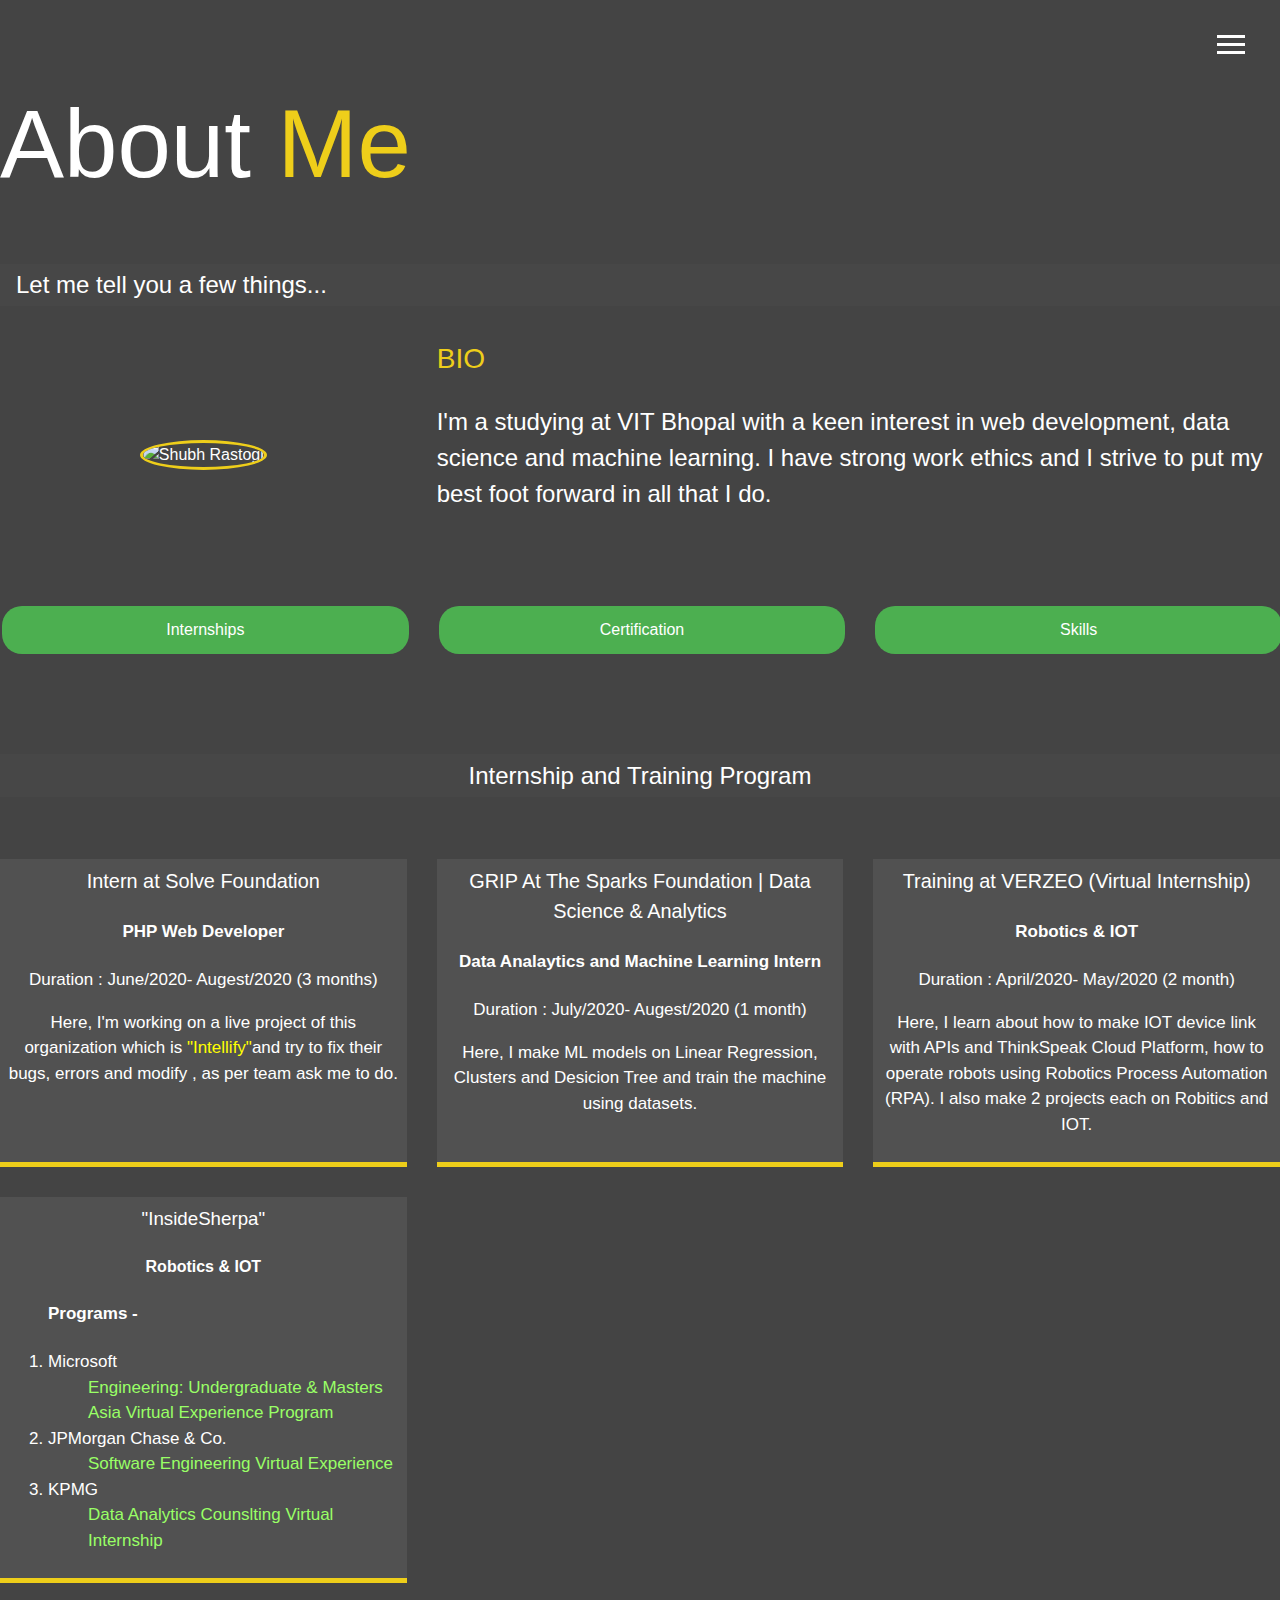
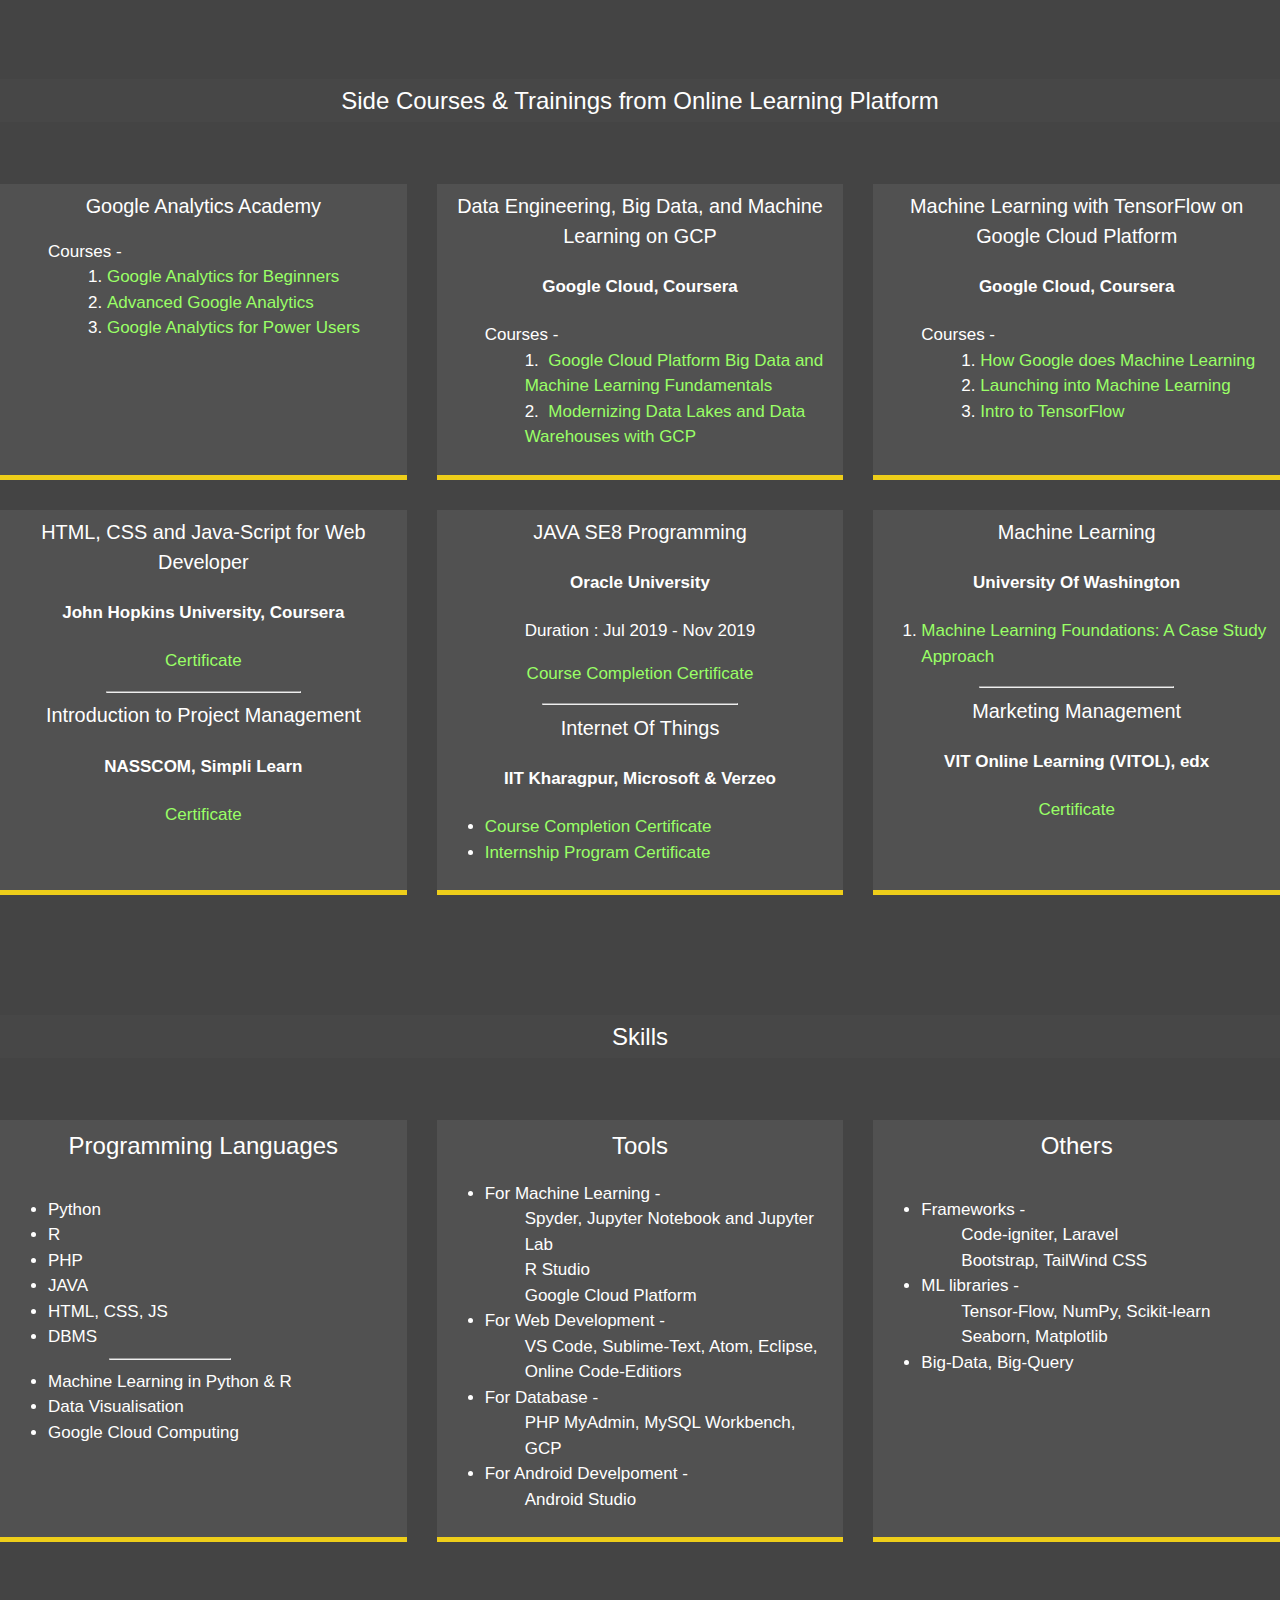
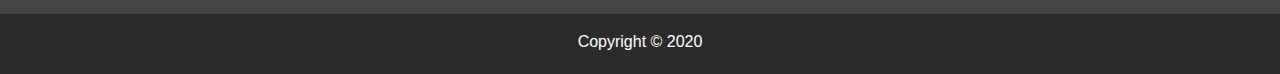
==== about.html @ 4d23126e "update" ====
<!DOCTYPE html>
<html lang="en">

<head>
  <meta charset="UTF-8">
  <meta name="viewport" content="width=device-width, initial-scale=1.0">
  <meta http-equiv="X-UA-Compatible" content="ie=edge">
  <link rel="stylesheet" href="https://use.fontawesome.com/releases/v5.2.0/css/all.css" integrity="sha384-hWVjflwFxL6sNzntih27bfxkr27PmbbK/iSvJ+a4+0owXq79v+lsFkW54bOGbiDQ"
    crossorigin="anonymous">

  <link rel="stylesheet" href="css/main.css">
  <title>About Me</title>
</head>

<body>
  <header>
    <div class="menu-btn">
      <div class="btn-line"></div>
      <div class="btn-line"></div>
      <div class="btn-line"></div>
    </div>

    <nav class="menu">
      <div class="menu-branding">
        <div class="portrait"></div>
      </div>
      <ul class="menu-nav">
        <li class="nav-item">
          <a href="index.html" class="nav-link">
            Home
          </a>
        </li>
        <li class="nav-item current">
          <a href="about.html" class="nav-link">
            About Me
          </a>
        </li>
        <li class="nav-item">
          <a href="work.html" class="nav-link">
            My Work
          </a>
        </li>
        <li class="nav-item">
          <a href="contact.html" class="nav-link">
            How To Reach Me
          </a>
        </li>
      </ul>
    </nav>
  </header>
<style>
.button {
  background-color: #4CAF50; /* Green */
  border: none;
  color: white;
  padding: 15px 32px;
  text-align: center;
  text-decoration: none;
  display: inline-block;
  font-size: 16px;
  margin: 4px 2px;
  cursor: pointer;
  border-radius: 20px;
  width: 100%;
}

.button2 {background-color: #008CBA;} /* Blue */
.button3 {background-color: #f44336;} /* Red */
.button4 {background-color: #e7e7e7; color: black;} /* Gray */
.button5 {background-color: #555555;} /* Black */

}
</style>

  <section id="about"><br><br><br>
    <h1 class="lg-heading">
      About
      <span class="text-secondary">Me</span>
    </h1><br><br>
    <h2 class="sm-heading">
      Let me tell you a few things...
    </h2>
    <div class="about-info">
      <img src="#" alt="Shubh Rastogi" class="bio-image">
      <div class="bio">
        <h3 class="text-secondary">BIO</h3>
        <p>I'm a studying at VIT Bhopal with a keen interest in web development, data science and machine learning. I have strong work ethics and I strive to put my best foot forward in all that I do. </p><br>
      </div>
      <a href="#internship"><button class="button">Internships</button></a>
      <a href="#certificate"><button class="button">Certification</button></a>
      <a href="#skill"><button class="button">Skills</button></a>

    </div>
  </section><br><br><br><br>
  <section id="internship">
    <h2 class="sm-heading" style="text-align: center;">
      Internship and Training Program
    </h2>
    <div class="about-info">
      <div class="job job-1" style="text-align:center;font-size:17px;">
        <h3>Intern at Solve Foundation</h3>
        <h4 >PHP Web Developer</h4>
        <p style="text-align:center;">Duration : June/2020- Augest/2020 (3 months)</p>
        <p>Here, I'm working on a live project of this organization which is <a href="https://www.intellify.in/" style="color:yellow;">"Intellify"</a>and try to fix their bugs, errors and modify , as per team ask me to do.</p>
      </div>

      <div class="job job-2" style="text-align:center;font-size:17px;">
        <h3>GRIP At The Sparks Foundation | Data Science & Analytics</h3>
        <h4>Data Analaytics and Machine Learning Intern</h4>
        <p style="text-align:center;">Duration : July/2020- Augest/2020 (1 month)</p>
        <p>Here, I make ML models on Linear Regression, Clusters and Desicion Tree and train the machine using datasets.</p>
      </div>

      <div class="job job-3" style="text-align:center;font-size:17px;">
        <h3>Training at VERZEO (Virtual Internship)</h3>
        <h4>Robotics & IOT</h4>
        <p style="text-align:center;">Duration : April/2020- May/2020 (2 month)</p>
        <p>Here, I learn about how to make IOT device link with APIs and ThinkSpeak Cloud Platform, how to operate robots using Robotics Process Automation (RPA).
          I also make 2 projects each on Robitics and IOT.
        </p>
      </div>
    </div>
    <div class="about-info">
      <div class="job job-1" style="text-align:center;">
        <h3>"InsideSherpa"</h3>
        <h4>Robotics & IOT</h4>
        <ol style="text-align:left;font-size:17px;"><h4>Programs -</h4>
          <li>Microsoft
            <ul><a href="https://drive.google.com/file/d/1bMHDwF-LGuc4cIsb0git2Sk8dZ-OfUdP/view?usp=sharing" style="color:#99ff66;">Engineering: Undergraduate & Masters Asia Virtual Experience Program</a></ul>
          </li>
          <li>JPMorgan Chase & Co.
             <ul><a href="https://drive.google.com/file/d/1fAaM-tQYH9DxC4-WJKGLihbGCfAVOqj3/view?usp=sharing" style="color:#99ff66;">Software Engineering Virtual Experience</a></ul>
          </li>
          <li>KPMG
            <ul><a href="#" style="color:#99ff66;">Data Analytics Counslting Virtual Internship</a></ul>
          </li>
        </ol>
      </div>
    </div><br><br><br>
  </section>
  <section id="certificate"><br>
    <h2 class="sm-heading" style="text-align: center;">
      Side Courses & Trainings from Online Learning Platform
    </h2>
    <div class="about-info">
      <div class="job job-1" style="text-align:center;font-size:17px;">
        <h3>Google Analytics Academy</h3>
        <p>
        <ol style="text-align:left;"> Courses -
          <ul>1.&nbsp;<a href="https://drive.google.com/file/d/1KjmK9bnuH4Df-pEMdgXyXZUS2vYz0ytl/view?usp=sharing" style="color:#99ff66;">Google Analytics for Beginners</a></ul>
          <ul>2.&nbsp;<a href="https://drive.google.com/file/d/1WIYGs_rIxL6e-dhIPyuIGXg5viKgMWpc/view?usp=sharing" style="color:#99ff66;">Advanced Google Analytics</a></ul>
          <ul>3.&nbsp;<a href="https://drive.google.com/file/d/1SXKKrA2EhtLmAHGpdqkPyNjeBYclgrFD/view?usp=sharing" style="color:#99ff66;">Google Analytics for Power Users</a></ul>
        </ol>
        </p>
      </div>
      <div class="job job-2" style="text-align:center;font-size:17px;">
        <h3>Data Engineering, Big Data, and Machine Learning on GCP </h3>
        <h4>Google Cloud, Coursera</h4>
        <p>
        <ol style="text-align:left;"> Courses -
          <ul>1.&nbsp;<a href="https://drive.google.com/file/d/1bWywzRlRcr4fO7jMifocx57kSGI6VZYQ/view?usp=sharing" style="color:#99ff66;"> Google Cloud Platform Big Data and Machine Learning Fundamentals</a></ul>
          <ul>2.&nbsp;<a href="#" style="color:#99ff66;"> Modernizing Data Lakes and Data Warehouses with GCP</a></ul>
        </ol>
        </p>
      </div>
      <div class="job job-3" style="text-align:center;font-size:17px;">
        <h3>Machine Learning with TensorFlow on Google Cloud Platform</h3>
        <h4>Google Cloud, Coursera</h4>
        <p>
        <ol style="text-align:left;"> Courses -
          <ul>1.&nbsp;<a href="https://drive.google.com/file/d/1aDdbaKdDbLn969JVys9tN49f_W-ACBBn/view?usp=sharing" style="color:#99ff66;">How Google does Machine Learning</a></ul>
          <ul>2.&nbsp;<a href="https://drive.google.com/file/d/1CbVLfqXdLZOXk4iX2xsqKz6OgVk77iPs/view?usp=sharing" style="color:#99ff66;">Launching into Machine Learning</a></ul>
          <ul>3.&nbsp;<a href="#" style="color:#99ff66;">Intro to TensorFlow</a></ul>
        </ol>
        </p>
      </div>
    </div>
    <div class="about-info">
      <div class="job job-1" style="text-align:center;font-size:17px;">
        <h3>HTML, CSS and Java-Script for Web Developer</h3>
        <h4>John Hopkins University, Coursera</h4>
        <p>
          <a href="https://drive.google.com/file/d/1d8cEOuMLp9WMgV2Q_ejoeO-XN0BTAaKI/view?usp=sharing" style="color:#99ff66;">Certificate</a>
        </p>
        <hr style="width:50%;text-align:center;">
        <h3>Introduction to Project Management</h3>
        <h4>NASSCOM, Simpli Learn</h4>
        <p>
          <a href="https://drive.google.com/file/d/1WCUzYiV1dquwlZ5uZd-lqvBJCsRfJPOF/view?usp=sharing" style="color:#99ff66;">Certificate</a>
        </p>
      </div>

      <div class="job job-2" style="text-align:center;font-size:17px;">
        <h3>JAVA SE8 Programming</h3>
        <h4>Oracle University</h4>
        <p style="text-align:center;">Duration : Jul 2019 - Nov 2019</p>
        <p>
          <a href="#" style="color:#99ff66;">Course Completion Certificate</a>
        </p>
        <hr style="width:50%;text-align:center;">
        <h3>Internet Of Things</h3>
        <h4>IIT Kharagpur, Microsoft & Verzeo</h4>

        <p>
          <ul style="text-align:left;">
            <li><a href="https://drive.google.com/file/d/1IzFGZdpGyY32pGTRT_-skdJ9GFTwsmZg/view?usp=sharing" style="color:#99ff66;">Course Completion Certificate</a></li>
            <li><a href="https://drive.google.com/file/d/1xE6KlZ2TLpBxuHrGuLYf6UqlZDzsDBd-/view?usp=sharing" style="color:#99ff66;">Internship Program Certificate</a></li>
          </ul>
        </p>
      </div>
      <div class="job job-3" style="text-align:center;font-size:17px;">
        <h3>Machine Learning</h3>
        <h4>University Of Washington</h4>
        <p>
          <ol style="text-align:left;">
            <li><a href="#" style="color:#99ff66;">Machine Learning Foundations: A Case Study Approach</a></li>
          </ol>
        </p>
        <hr style="width:50%;text-align:center;">
        <h3>Marketing Management</h3>
        <h4>VIT Online Learning (VITOL), edx</h4>
        <p>
          <a href="https://drive.google.com/file/d/1bmPHK0dSgkzPF94CCcz6lHrWXX5ecCft/view?usp=sharing" style="color:#99ff66;">Certificate</a>
        </p>
      </div>
    </div><br><br><br>
    </section><br>

    <section id="skill"><br>
    <h2 class="sm-heading" style="text-align: center;">
      Skills
    </h2>
    <div class="about-info">
      <div class="job job-1" style="text-align:center;">
        <h2>Programming Languages</h2>
        <p><ul style="float: left;text-align: left;font-size:17px;">
            <li>Python</li>
            <li>R</li>
            <li>PHP</li>
            <li>JAVA</li>
            <li>HTML, CSS, JS</li>
            <li>DBMS</li>
            <hr style="width:50%;text-align:center;">
            <li>Machine Learning in Python & R</li>
            <li>Data Visualisation</li>
            <li>Google Cloud Computing</li>
        </ul></p>
      </div>

      <div class="job job-2" style="text-align:center;">
        <h2>Tools</h2>
        <ul style="float: left;text-align:left;font-size:17px;">
          <li>For Machine Learning -
            <ul>Spyder, Jupyter Notebook and Jupyter Lab</ul>
            <ul>R Studio</ul>
            <ul>Google Cloud Platform</ul>
          </li>
          <li>For Web Development -
            <ul>VS Code, Sublime-Text, Atom, Eclipse, Online Code-Editiors</ul>
          </li>
          <li>For Database -
            <ul>PHP MyAdmin, MySQL Workbench, GCP</ul>
          </li>
          <li>For Android Develpoment -
            <ul>Android Studio</ul>
          </li>
        </ul>
      </div>

      <div class="job job-3" style="text-align:center;">
        <h2>Others</h2>
        <p><ul style="float: left;text-align:left;font-size:17px;">
          <li>Frameworks -
            <ul>Code-igniter, Laravel</ul>
            <ul>Bootstrap, TailWind CSS</ul>
            <ul></ul>
          </li>
          <li>ML libraries -
            <ul>Tensor-Flow, NumPy, Scikit-learn</ul>
            <ul>Seaborn, Matplotlib</ul>
          </li>
          <li>Big-Data, Big-Query</li>

        </ul></p>
      </div>
    </section><br><br><br>


  </main>

  <footer id="main-footer">
    Copyright &copy; 2020
  </footer>

  <script src="js/main.js"></script>
</body>

</html>
---- css/main.css ----
.menu-btn {
  position: absolute;
  z-index: 3;
  right: 35px;
  top: 35px;
  cursor: pointer;
  transition: all 0.5s ease-out; }
  .menu-btn .btn-line {
    width: 28px;
    height: 3px;
    margin: 0 0 5px 0;
    background: #fff;
    transition: all 0.5s ease-out; }
  .menu-btn.close {
    transform: rotate(180deg); }
    .menu-btn.close .btn-line:nth-child(1) {
      transform: rotate(45deg) translate(5px, 5px); }
    .menu-btn.close .btn-line:nth-child(2) {
      opacity: 0; }
    .menu-btn.close .btn-line:nth-child(3) {
      transform: rotate(-45deg) translate(7px, -6px); }

.menu {
  position: fixed;
  top: 0;
  width: 100%;
  opacity: 0.9;
  visibility: hidden; }
  .menu.show {
    visibility: visible; }
  .menu-branding, .menu-nav {
    display: flex;
    flex-flow: column wrap;
    align-items: center;
    justify-content: center;
    float: left;
    width: 50%;
    height: 100vh;
    overflow: hidden; }
  .menu-nav {
    margin: 0;
    padding: 0;
    background: #373737;
    list-style: none;
    transform: translate3d(0, -100%, 0);
    transition: all 0.5s ease-out; }
    .menu-nav.show {
      transform: translate3d(0, 0, 0); }
  .menu-branding {
    background: #444;
    transform: translate3d(0, 100%, 0);
    transition: all 0.5s ease-out; }
    .menu-branding.show {
      transform: translate3d(0, 0, 0); }
    .menu-branding .portrait {
      width: 250px;
      height: 250px;
      background: url("#");
      border-radius: 50%;
      border: solid 3px #eece1a; }
  .menu .nav-item {
    transform: translate3d(600px, 0, 0);
    transition: all 0.5s ease-out; }
    .menu .nav-item.show {
      transform: translate3d(0, 0, 0); }
    .menu .nav-item.current > a {
      color: #eece1a; }
  .menu .nav-link {
    display: inline-block;
    position: relative;
    font-size: 30px;
    text-transform: uppercase;
    padding: 1rem 0;
    font-weight: 300;
    color: #fff;
    text-decoration: none;
    transition: all 0.5s ease-out; }
    .menu .nav-link:hover {
      color: chartreuse;
        transform: scale(1.25)
}

.nav-item:nth-child(1) {
  transition-delay: 0.1s; }

.nav-item:nth-child(2) {
  transition-delay: 0.2s; }

.nav-item:nth-child(3) {
  transition-delay: 0.3s; }

.nav-item:nth-child(4) {
  transition-delay: 0.4s; }

* {
  box-sizing: border-box; }

body {
  background: #444;
  color: #fff;
  height: 100%;
  margin: 0;
  font-family: 'Segoe UI', Tahoma, Geneva, Verdana, sans-serif;
  line-height: 1.5; }
  body#bg-img {
    background: url(../img/background.jpg);
    background-attachment: fixed;
    background-size: cover; }
    body#bg-img:after {
      content: '';
      position: absolute;
      top: 0;
      right: 0;
      width: 100%;
      height: 100%;
      z-index: -1;
      background: rgba(68, 68, 68, 0.9); }

h1,
h2,
h3 {
  margin: 0;
  font-weight: 400; }
  h1.lg-heading,
  h2.lg-heading,
  h3.lg-heading {
    font-size: 6rem; }
  h1.sm-heading,
  h2.sm-heading,
  h3.sm-heading {
    margin-bottom: 2rem;
    padding: 0.2rem 1rem;
    background: rgba(73, 73, 73, 0.5); }

a {
  color: #fff;
  text-decoration: none; }

header {
  position: fixed;
  z-index: 2;
  width: 100%; }

.text-secondary {
  color: #eece1a; }

main {
  padding: 4rem;
  min-height: calc(100vh - 60px); }
  main .icons {
    margin-top: 1rem; }
    main .icons a {
      padding: 0.4rem; }
      main .icons a:hover {
        color: #eece1a;
        transition: all 0.5s ease-out; }
  main#home {
    overflow: hidden; }
    main#home h1 {
      margin-top: 20vh; }

.about-info {
  display: grid;
  grid-gap: 30px;
  grid-template-areas: 'bioimage bio bio' 'job1 job2 job3';
  grid-template-columns: repeat(3, 1fr); }
  .about-info .bio-image {
    grid-area: bioimage;
    margin: auto;
    border-radius: 50%;
    border: #eece1a 3px solid; }
  .about-info .bio {
    grid-area: bio;
    font-size: 1.5rem; }
  .about-info .job-1 {
    grid-area: job1; }
  .about-info .job-2 {
    grid-area: job2; }
  .about-info .job-3 {
    grid-area: job3; }
  .about-info .job {
    background: #515151;
    padding: 0.5rem;
    border-bottom: #eece1a 5px solid; }

.projects {
  display: grid;
  grid-gap: 0.7rem;
  grid-template-columns: repeat(3, 1fr); }
  .projects img {
    width: 100%;
    border: 3px #fff solid; }
    .projects img:hover {
      opacity: 0.5;
      border-color: #eece1a;
      transition: all 0.5s ease-out; }

.boxes {
  display: flex;
  flex-wrap: wrap;
  justify-content: space-evenly;
  align-items: center;
  margin-top: 1rem; }
  .boxes div {
    font-size: 2rem;
    border: 3px #fff solid;
    padding: 1.5rem 2.5rem;
    margin-bottom: 3rem;
    transition: all 0.5s ease-out; }
    .boxes div:hover {
      padding: 0.5rem 1.5rem;
      background: #eece1a;
      color: #000; }
      .boxes div:hover span {
        color: #000; }

.btn, .btn-dark, .btn-light {
  display: block;
  padding: 0.5rem 1rem;
  border: 0;
  margin-bottom: 0.3rem; }
  .btn:hover, .btn-dark:hover, .btn-light:hover {
    background: #eece1a;
    color: #000; }

.btn-dark {
  background: black;
  color: #fff; }

.btn-light {
  background: #c4c4c4;
  color: #333; }

#main-footer {
  text-align: center;
  padding: 1rem;
  background: #2b2b2b;
  color: #fff;
  height: 60px; }

@media screen and (min-width: 1171px) {
  .projects {
    grid-template-columns: repeat(4, 1fr); } }

@media screen and (min-width: 769px) and (max-width: 1170px) {
  .projects {
    grid-template-columns: repeat(3, 1fr); } }

@media screen and (max-width: 768px) {
  main {
    align-items: center;
    text-align: center; }
    main .lg-heading {
      line-height: 1;
      margin-bottom: 1rem; }
  ul.menu-nav,
  div.menu-branding {
    float: none;
    width: 100%;
    min-height: 0; }
    ul.menu-nav.show,
    div.menu-branding.show {
      transform: translate3d(0, 0, 0); }
  .menu-nav {
    height: 75vh;
    transform: translate3d(-100%, 0, 0);
    font-size: 24px; }
  .menu-branding {
    height: 25vh;
    transform: translate3d(100%, 0, 0); }
    .menu-branding .portrait {
      background: url("#");
      width: 150px;
      height: 150px; }
  .about-info {
    grid-template-areas: 'bioimage' 'bio' 'job1' 'job2' 'job3';
    grid-template-columns: 1fr; }
  .projects {
    grid-template-columns: repeat(2, 1fr); } }

@media screen and (max-width: 500px) {
  main {
    padding: 2rem; }
    main #home h1 {
      margin-top: 10vh; }
    main .lg-heading {
      margin-top: 1rem;
      font-size: 5rem; }
  .projects {
    grid-template-columns: 1fr; } }
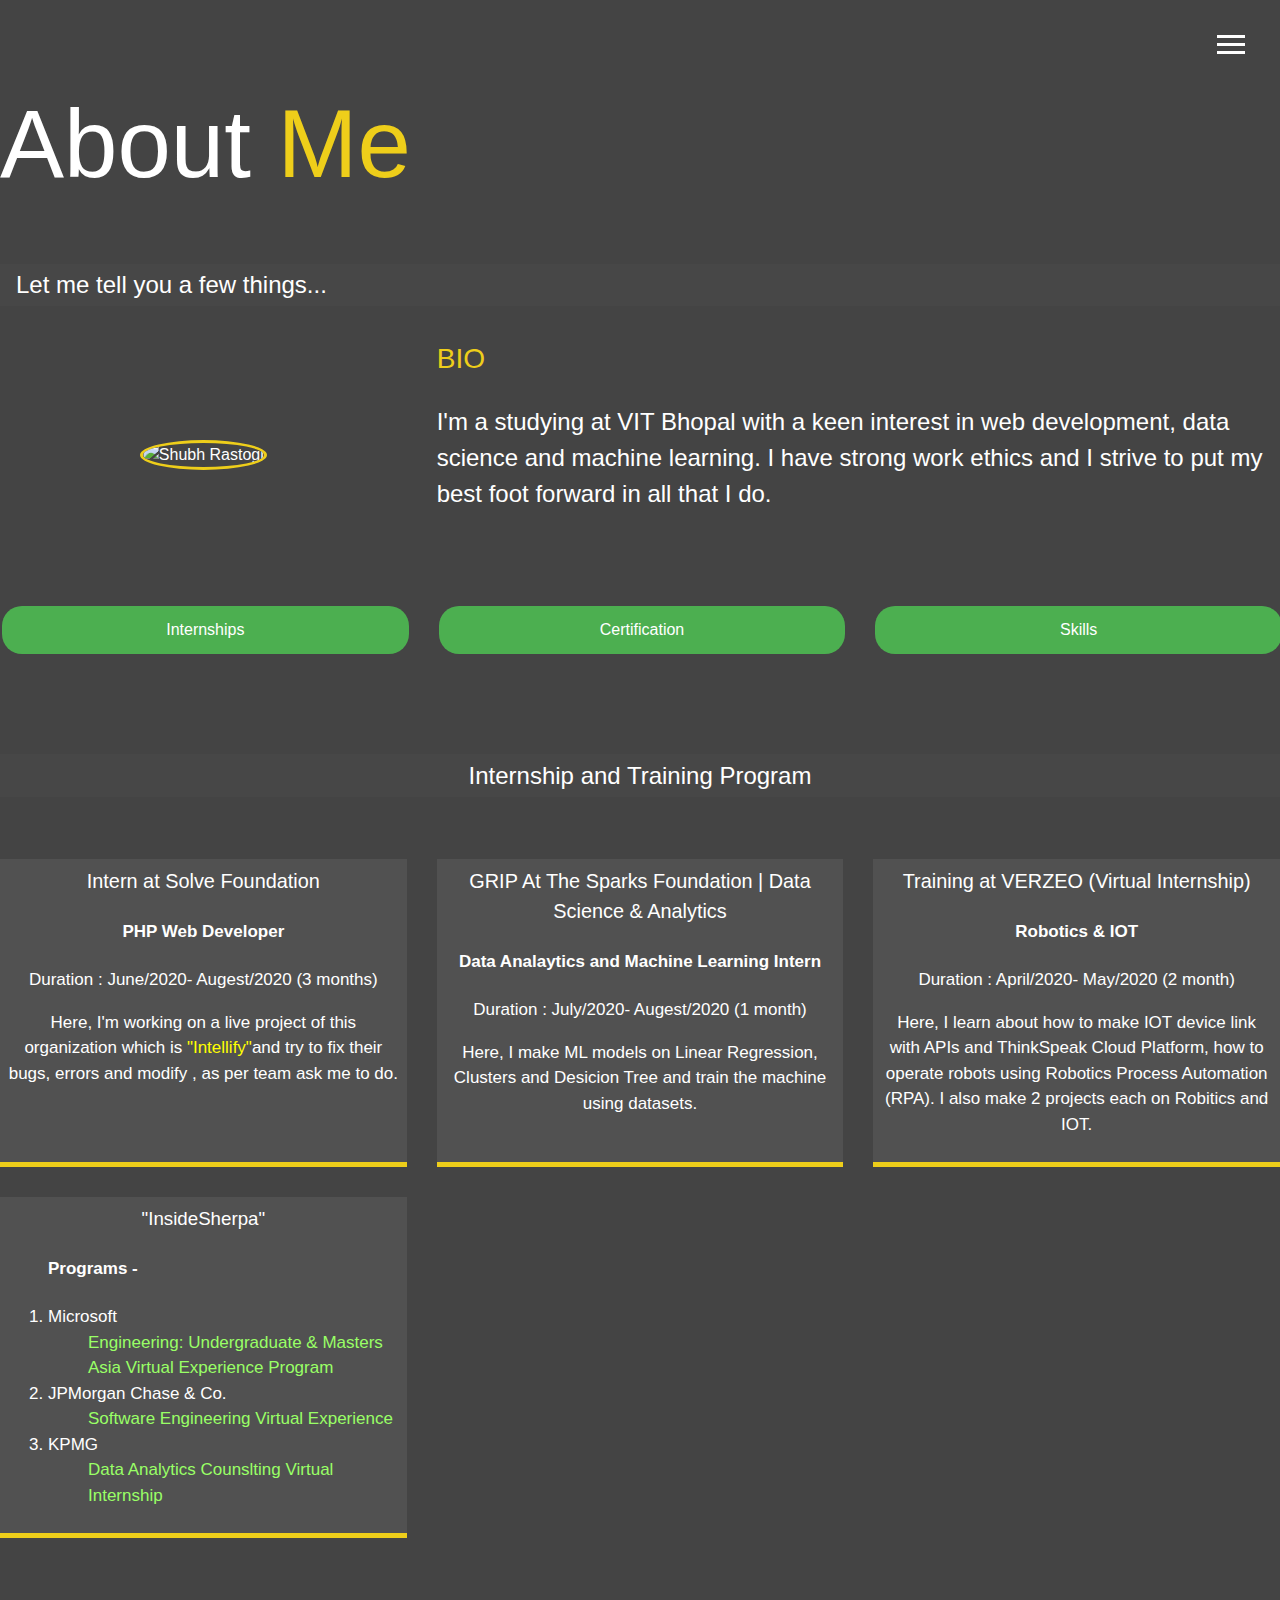
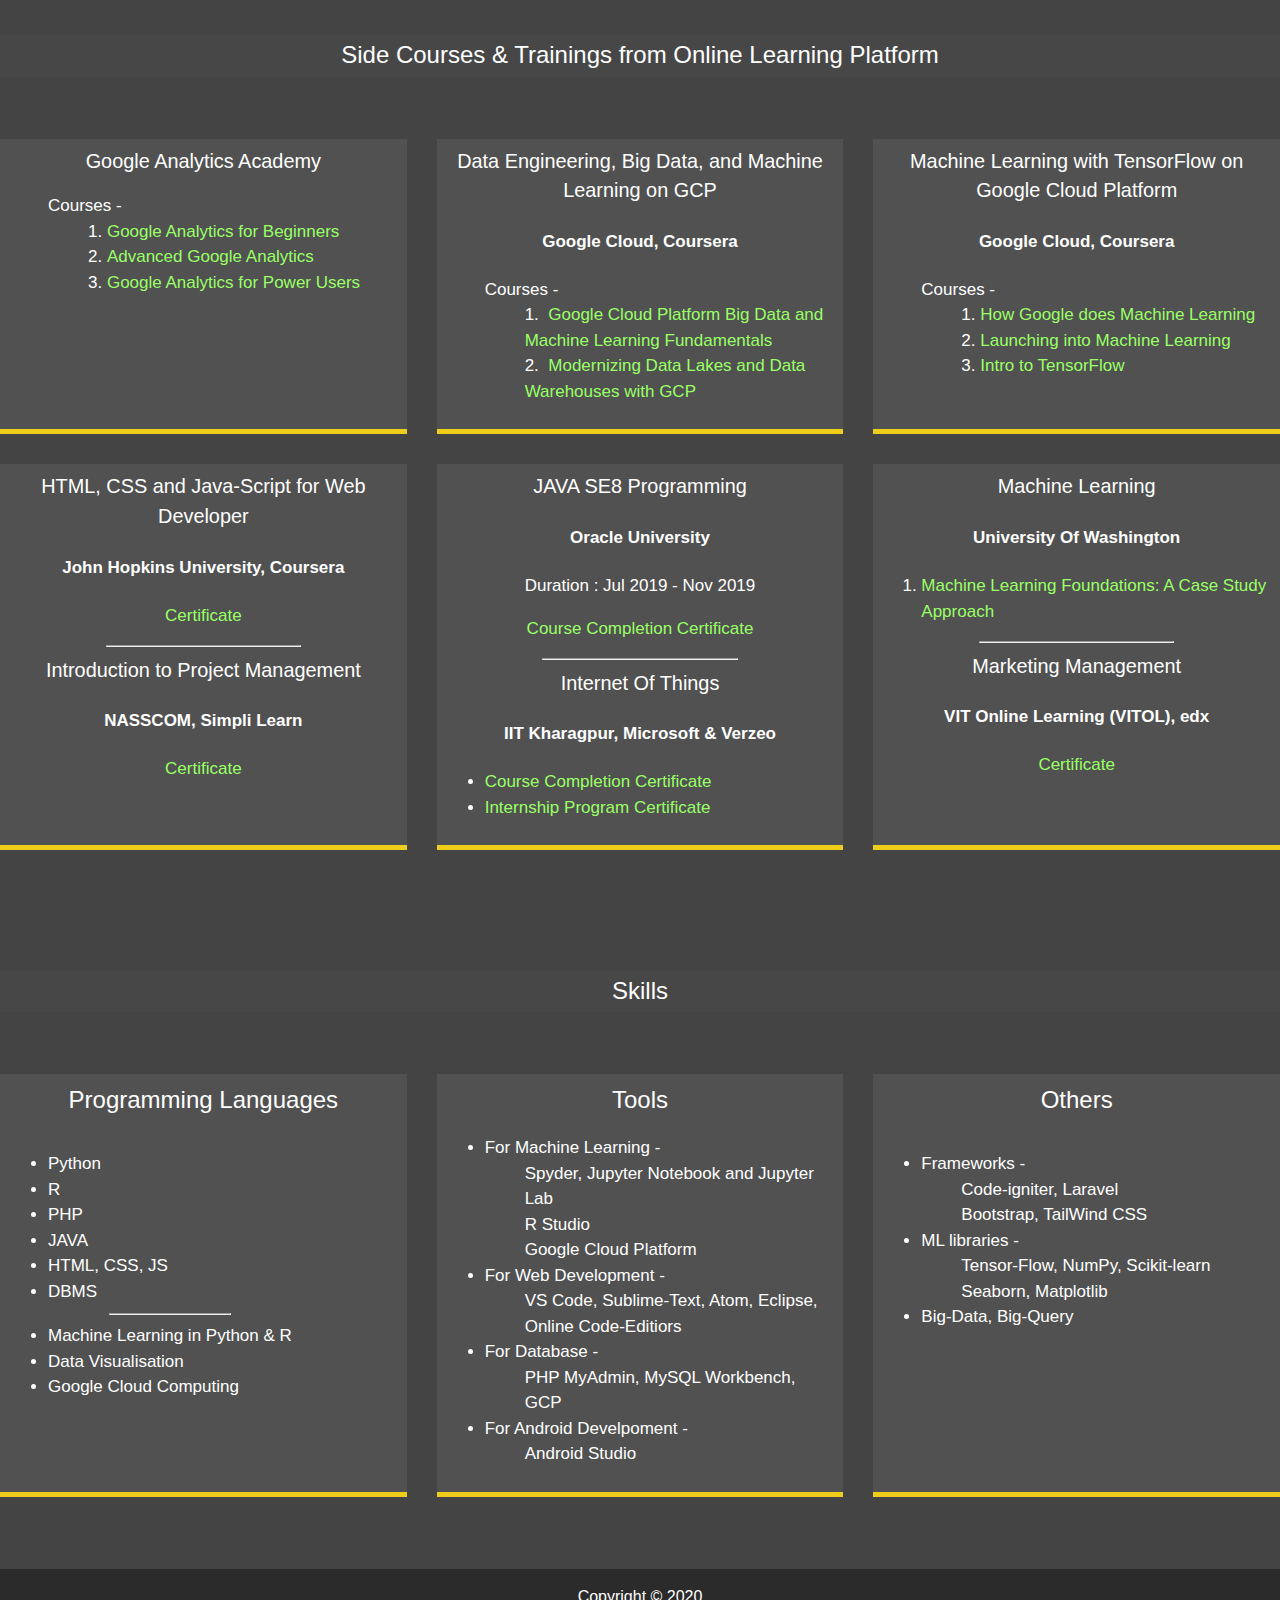
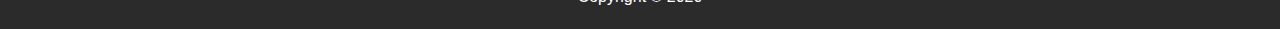
==== commit 288b4291: "update" ====
--- a/about.html
+++ b/about.html
@@ -123,7 +123,6 @@
     <div class="about-info">
       <div class="job job-1" style="text-align:center;">
         <h3>"InsideSherpa"</h3>
-        <h4>Robotics & IOT</h4>
         <ol style="text-align:left;font-size:17px;"><h4>Programs -</h4>
           <li>Microsoft
             <ul><a href="https://drive.google.com/file/d/1bMHDwF-LGuc4cIsb0git2Sk8dZ-OfUdP/view?usp=sharing" style="color:#99ff66;">Engineering: Undergraduate & Masters Asia Virtual Experience Program</a></ul>
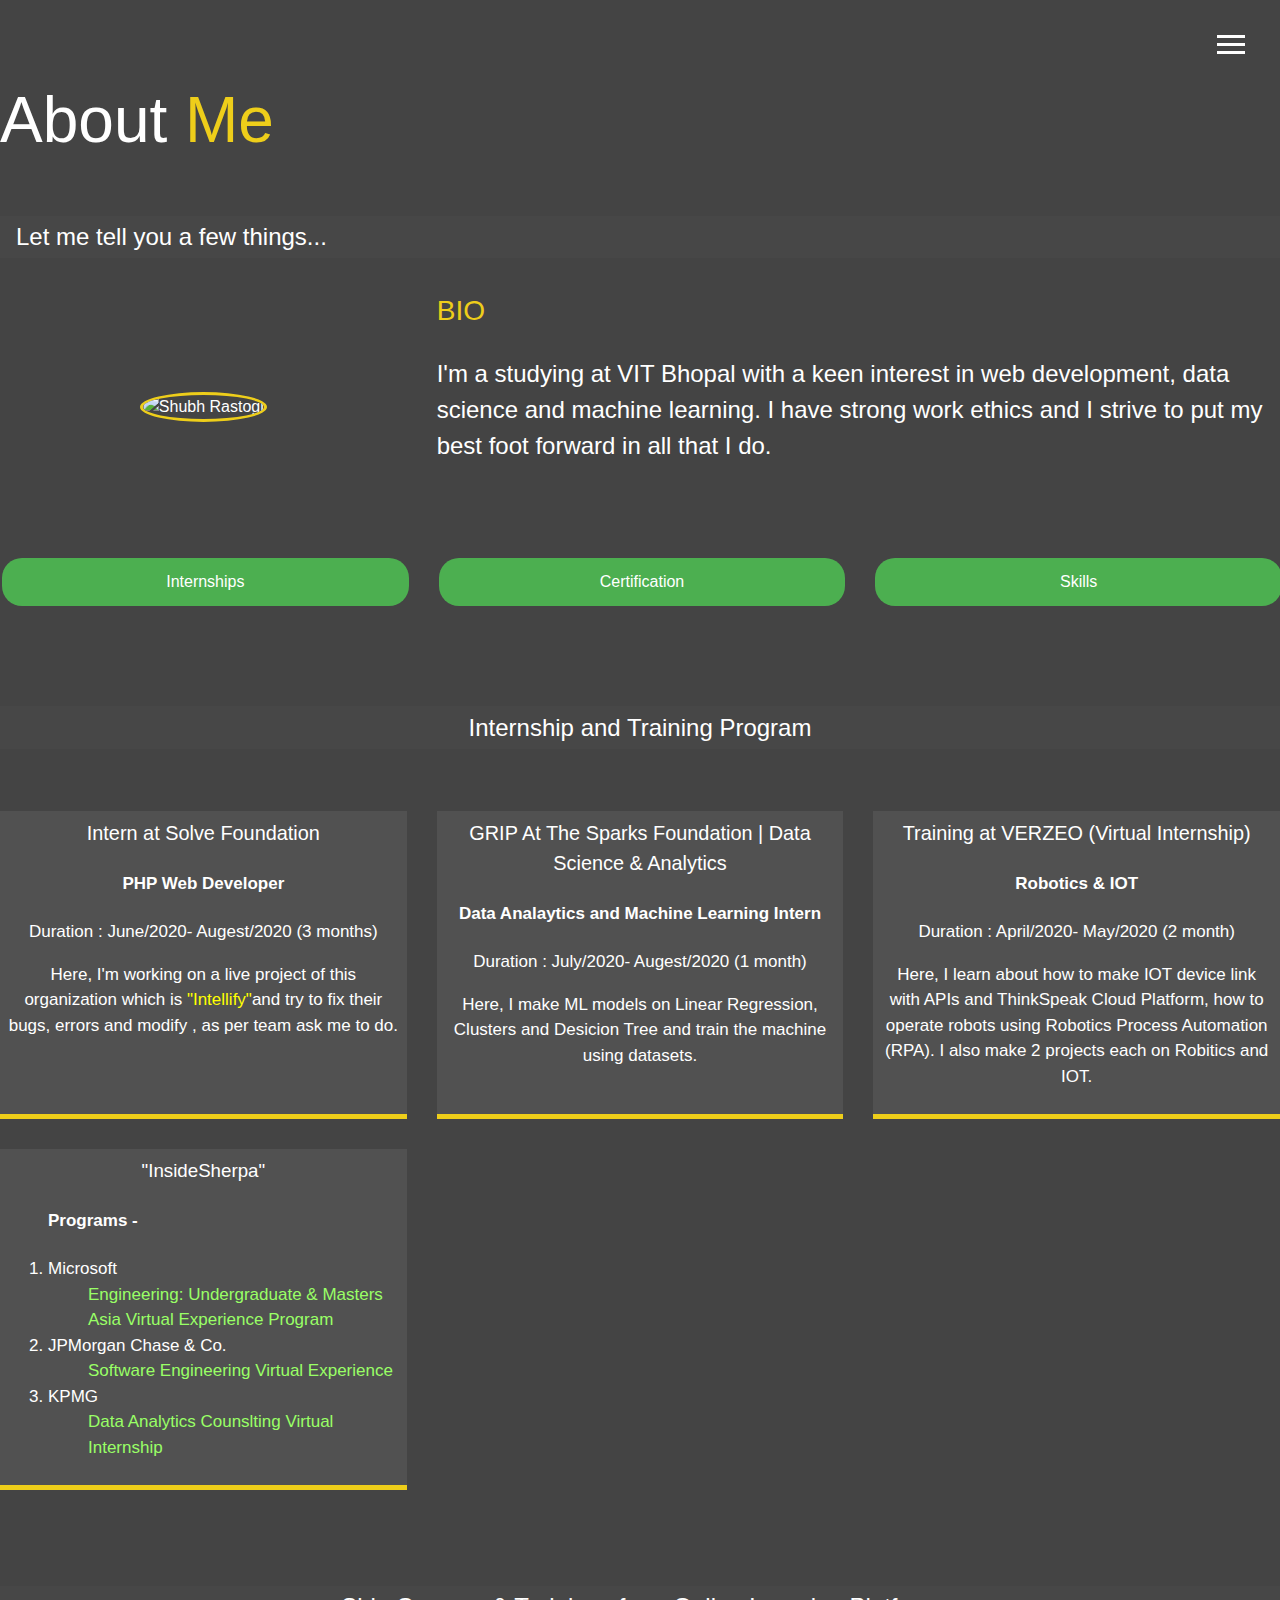
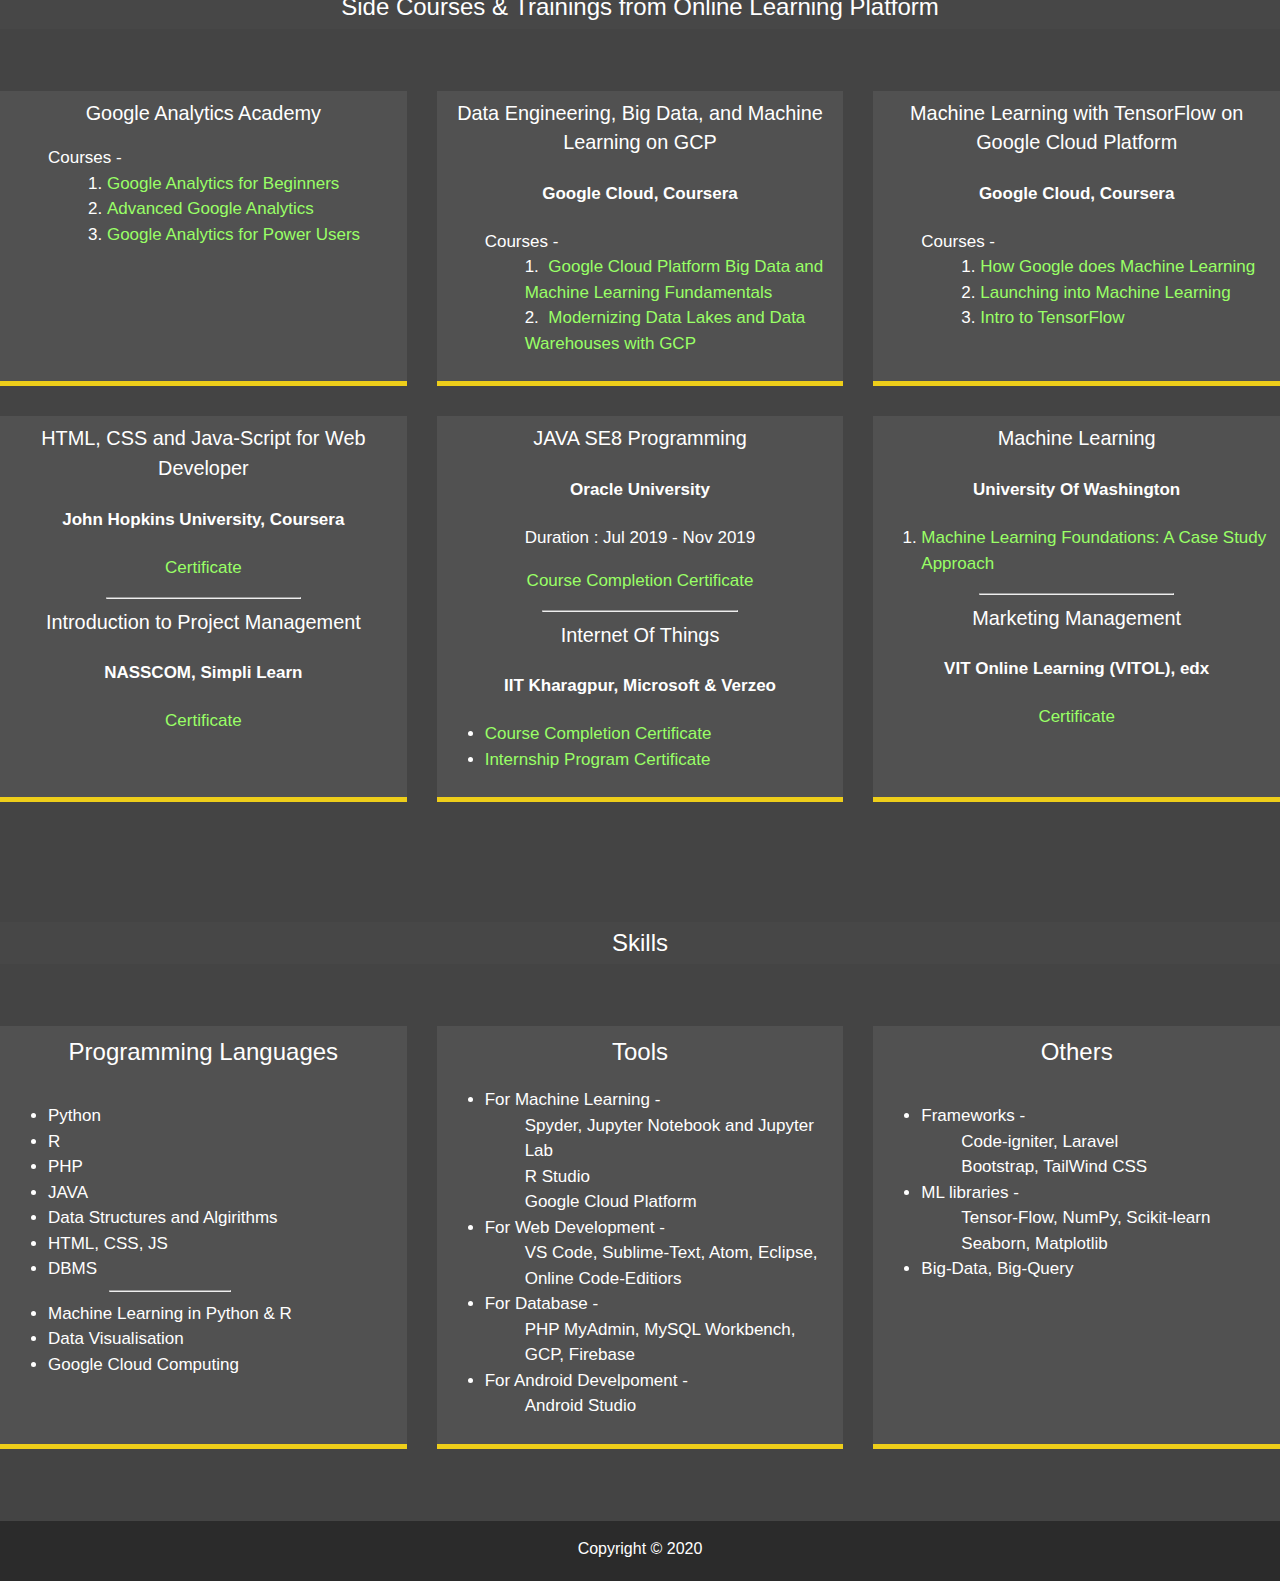
==== commit 1200bd6d: "update" ====
--- a/about.html
+++ b/about.html
@@ -73,10 +73,10 @@
 </style>
 
   <section id="about"><br><br><br>
-    <h1 class="lg-heading">
+    <h2 class="lg-heading">
       About
       <span class="text-secondary">Me</span>
-    </h1><br><br>
+    </h2><br><br>
     <h2 class="sm-heading">
       Let me tell you a few things...
     </h2>
@@ -237,6 +237,7 @@
             <li>R</li>
             <li>PHP</li>
             <li>JAVA</li>
+            <li>Data Structures and Algirithms</li>
             <li>HTML, CSS, JS</li>
             <li>DBMS</li>
             <hr style="width:50%;text-align:center;">
@@ -258,7 +259,7 @@
             <ul>VS Code, Sublime-Text, Atom, Eclipse, Online Code-Editiors</ul>
           </li>
           <li>For Database -
-            <ul>PHP MyAdmin, MySQL Workbench, GCP</ul>
+            <ul>PHP MyAdmin, MySQL Workbench, GCP, Firebase</ul>
           </li>
           <li>For Android Develpoment -
             <ul>Android Studio</ul>
--- a/css/main.css
+++ b/css/main.css
@@ -124,7 +124,7 @@
   h1.lg-heading,
   h2.lg-heading,
   h3.lg-heading {
-    font-size: 6rem; }
+    font-size: 4rem; }
   h1.sm-heading,
   h2.sm-heading,
   h3.sm-heading {
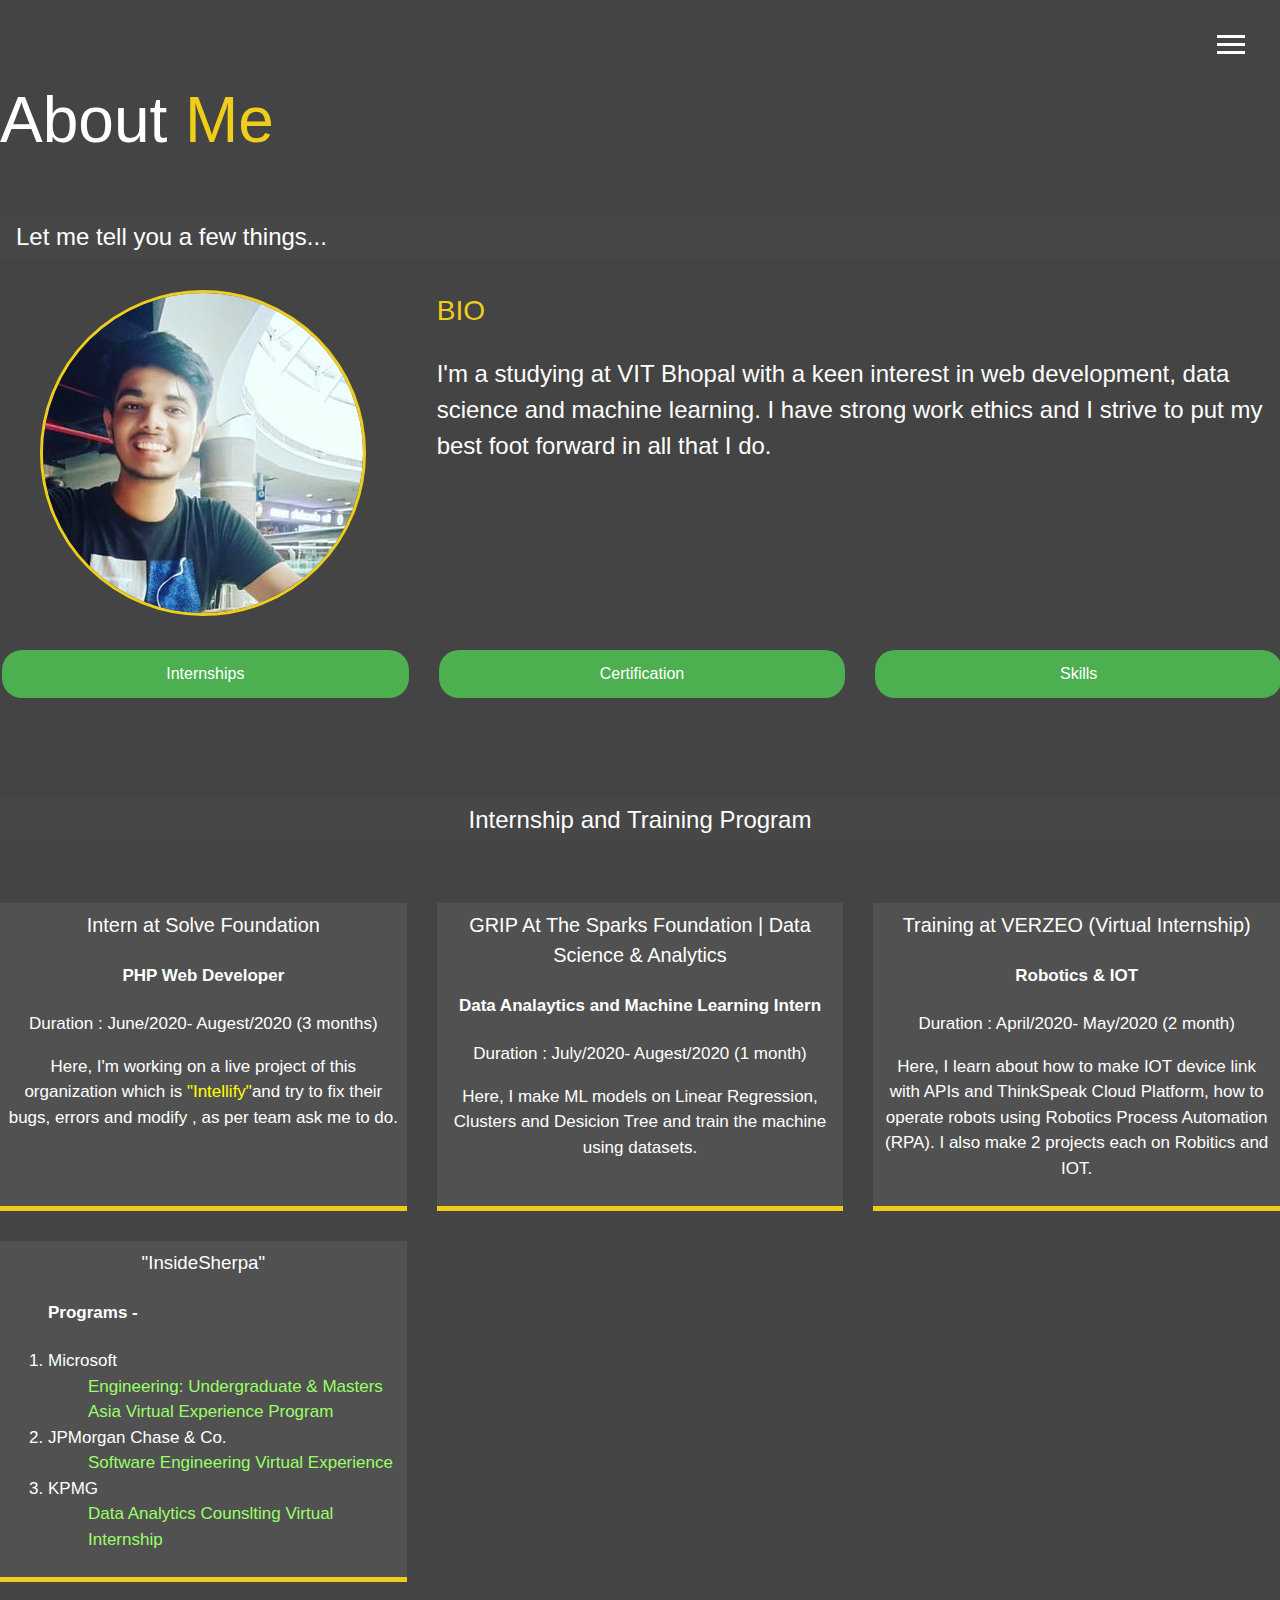
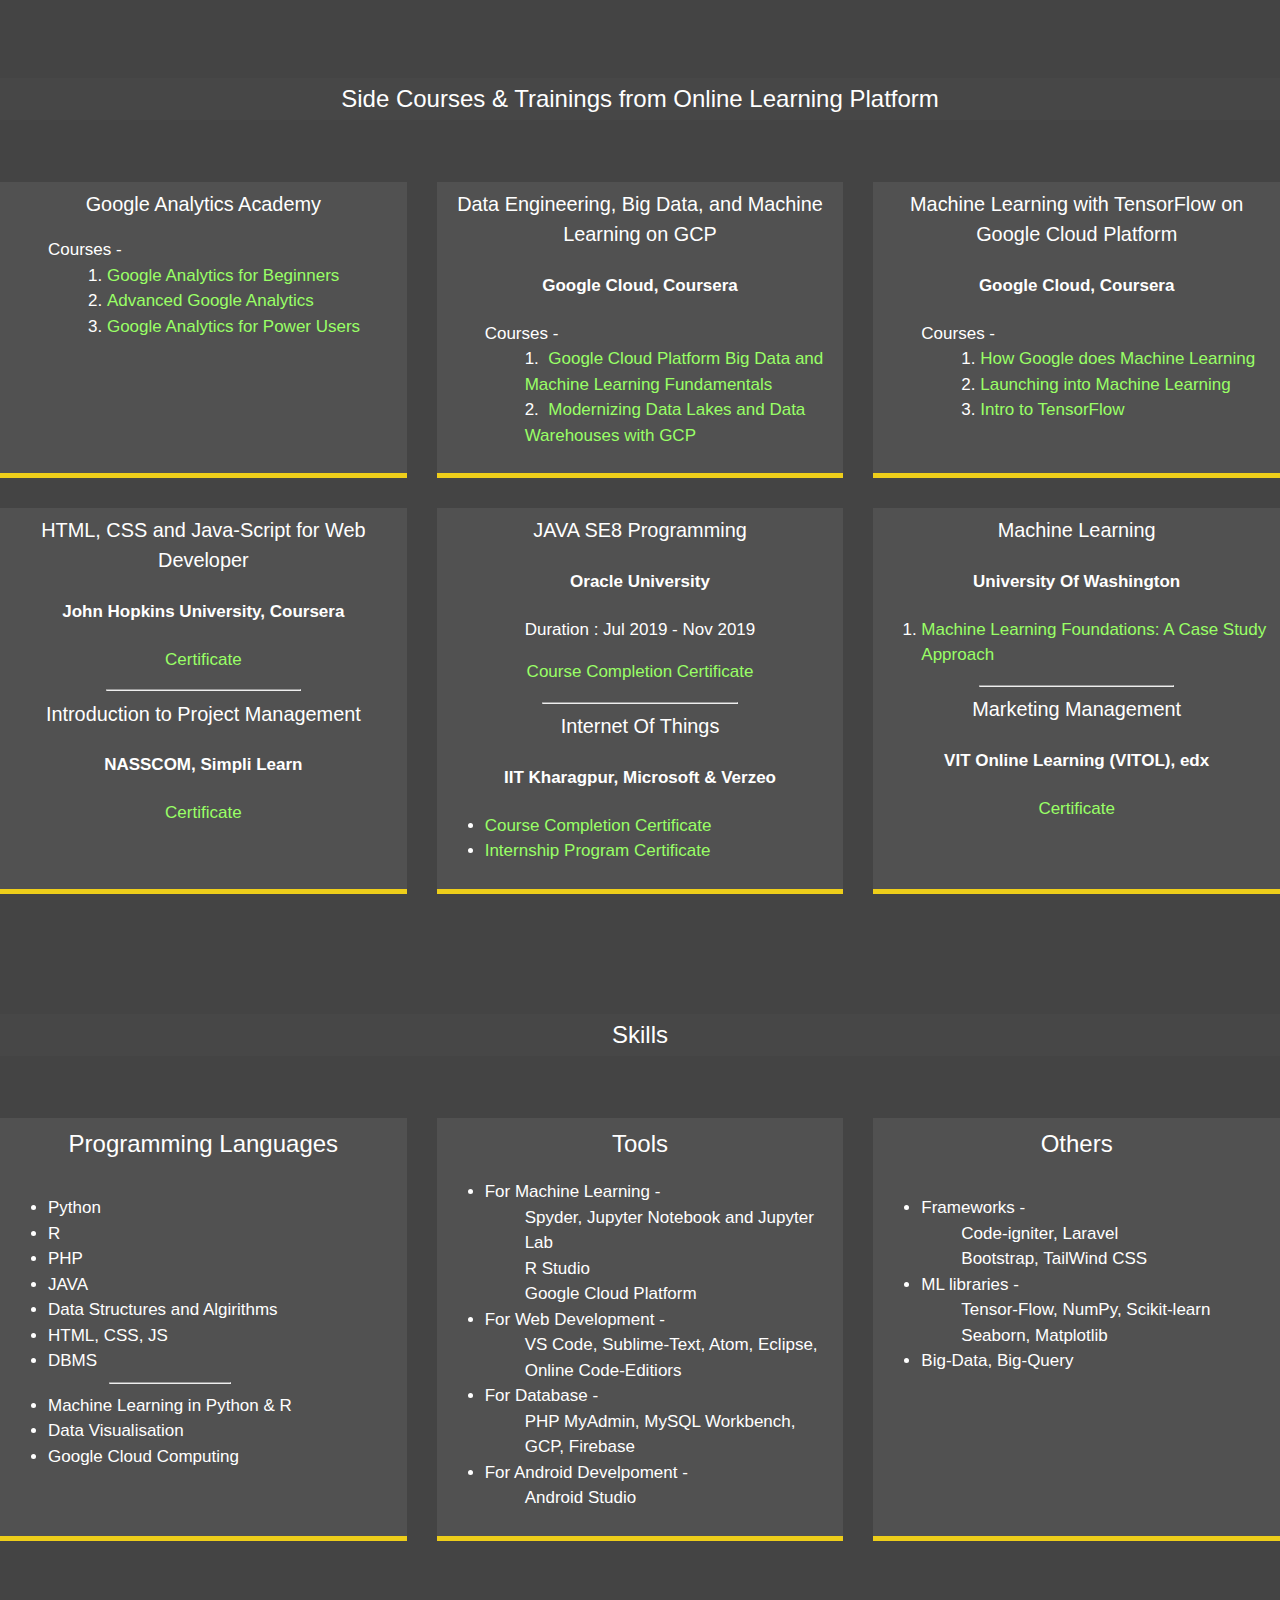
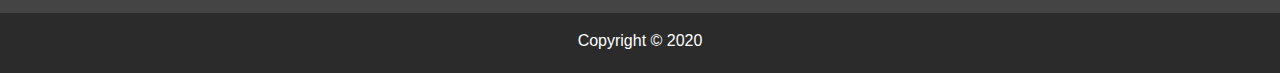
==== commit 74e384eb: "update" ====
--- a/about.html
+++ b/about.html
@@ -81,7 +81,7 @@
       Let me tell you a few things...
     </h2>
     <div class="about-info">
-      <img src="#" alt="Shubh Rastogi" class="bio-image">
+      <img src="img/Profile_pp.jpg" alt="Shubh Rastogi" class="bio-image">
       <div class="bio">
         <h3 class="text-secondary">BIO</h3>
         <p>I'm a studying at VIT Bhopal with a keen interest in web development, data science and machine learning. I have strong work ethics and I strive to put my best foot forward in all that I do. </p><br>
--- a/css/main.css
+++ b/css/main.css
@@ -55,7 +55,7 @@
     .menu-branding .portrait {
       width: 250px;
       height: 250px;
-      background: url("#");
+      background: url("../img/Profile_pp.jpg");
       border-radius: 50%;
       border: solid 3px #eece1a; }
   .menu .nav-item {
@@ -269,7 +269,7 @@
     height: 25vh;
     transform: translate3d(100%, 0, 0); }
     .menu-branding .portrait {
-      background: url("#");
+      background: url("../img/Profile_pp.jpg");
       width: 150px;
       height: 150px; }
   .about-info {
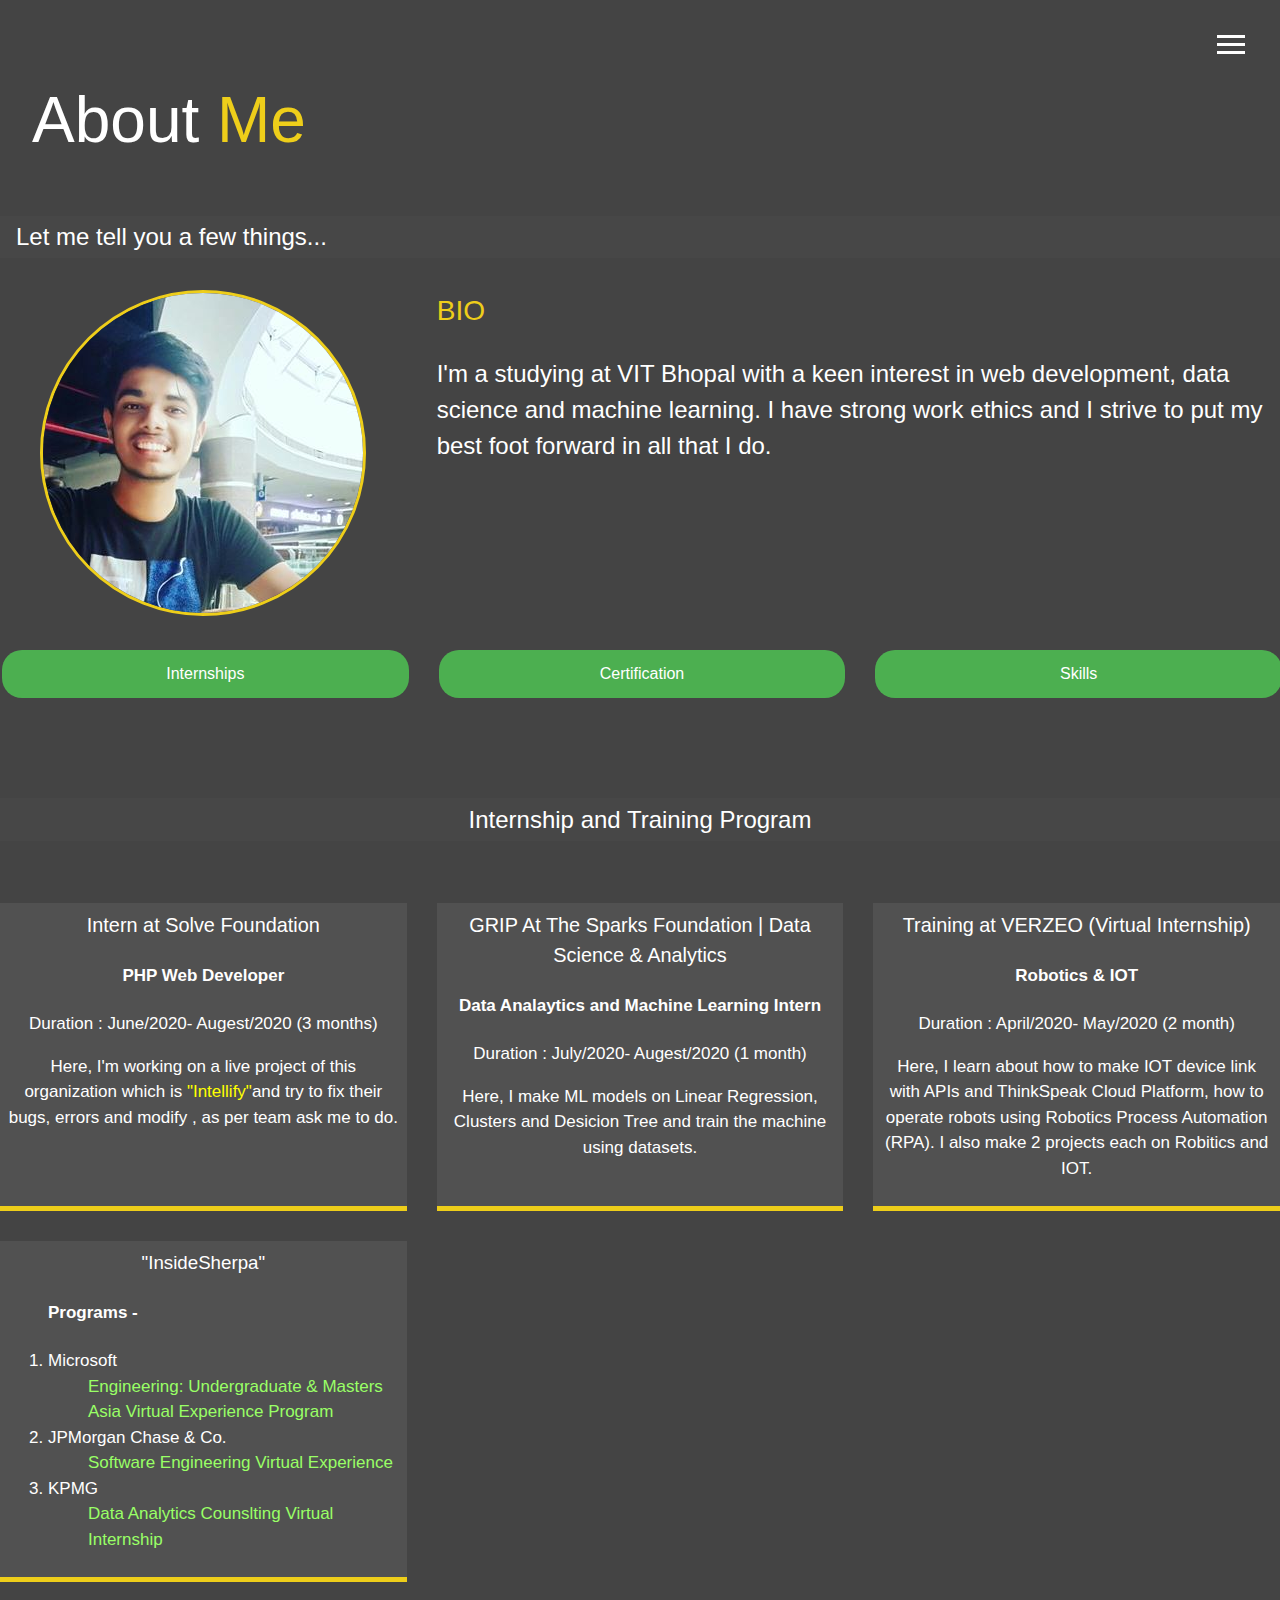
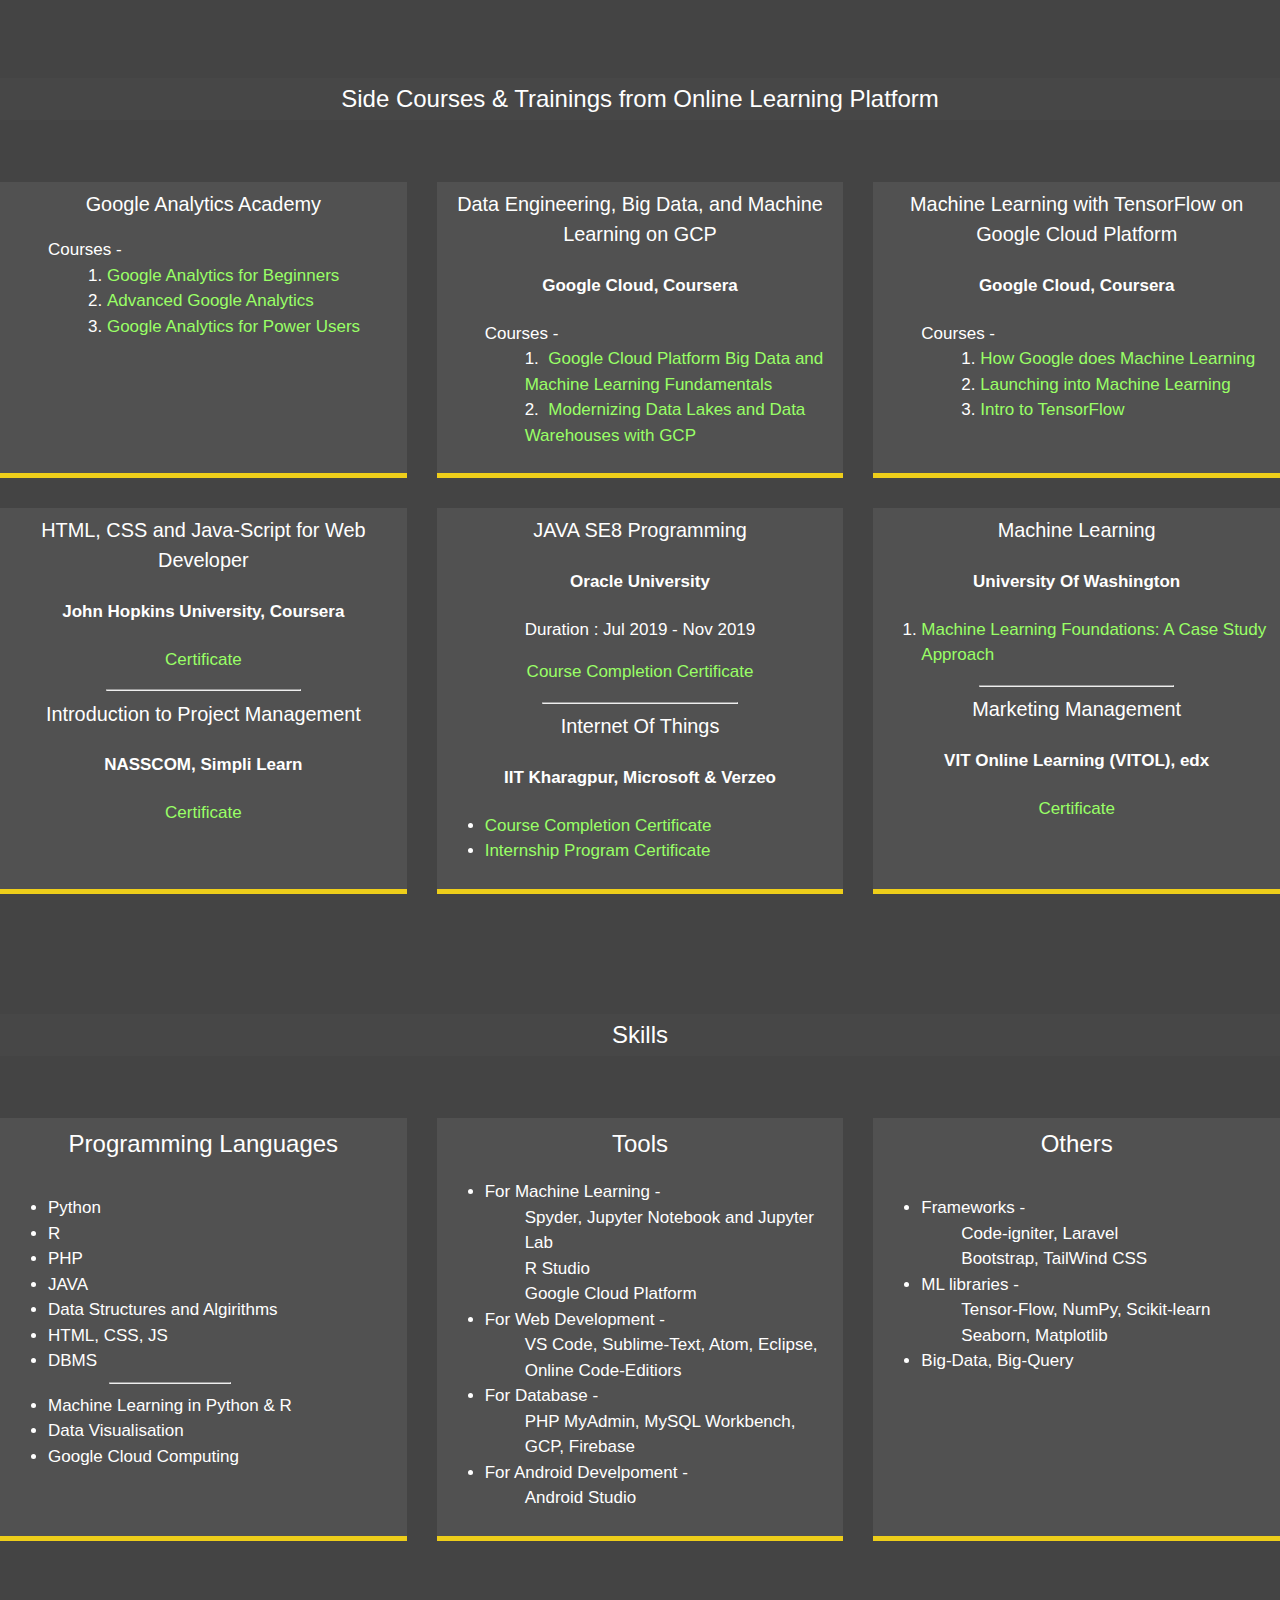
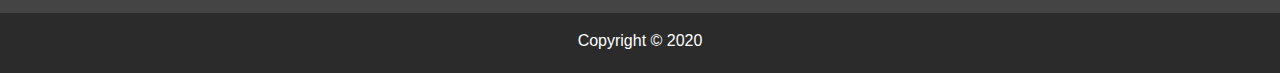
==== commit e28c6a56: "update" ====
--- a/about.html
+++ b/about.html
@@ -74,7 +74,7 @@
 
   <section id="about"><br><br><br>
     <h2 class="lg-heading">
-      About
+      &ensp;About
       <span class="text-secondary">Me</span>
     </h2><br><br>
     <h2 class="sm-heading">
--- a/css/main.css
+++ b/css/main.css
@@ -104,6 +104,7 @@
   line-height: 1.5; }
   body#bg-img {
     background: url(../img/background.jpg);
+    /* background: url(../img/ml_img2.jpg); */
     background-attachment: fixed;
     background-size: cover; }
     body#bg-img:after {
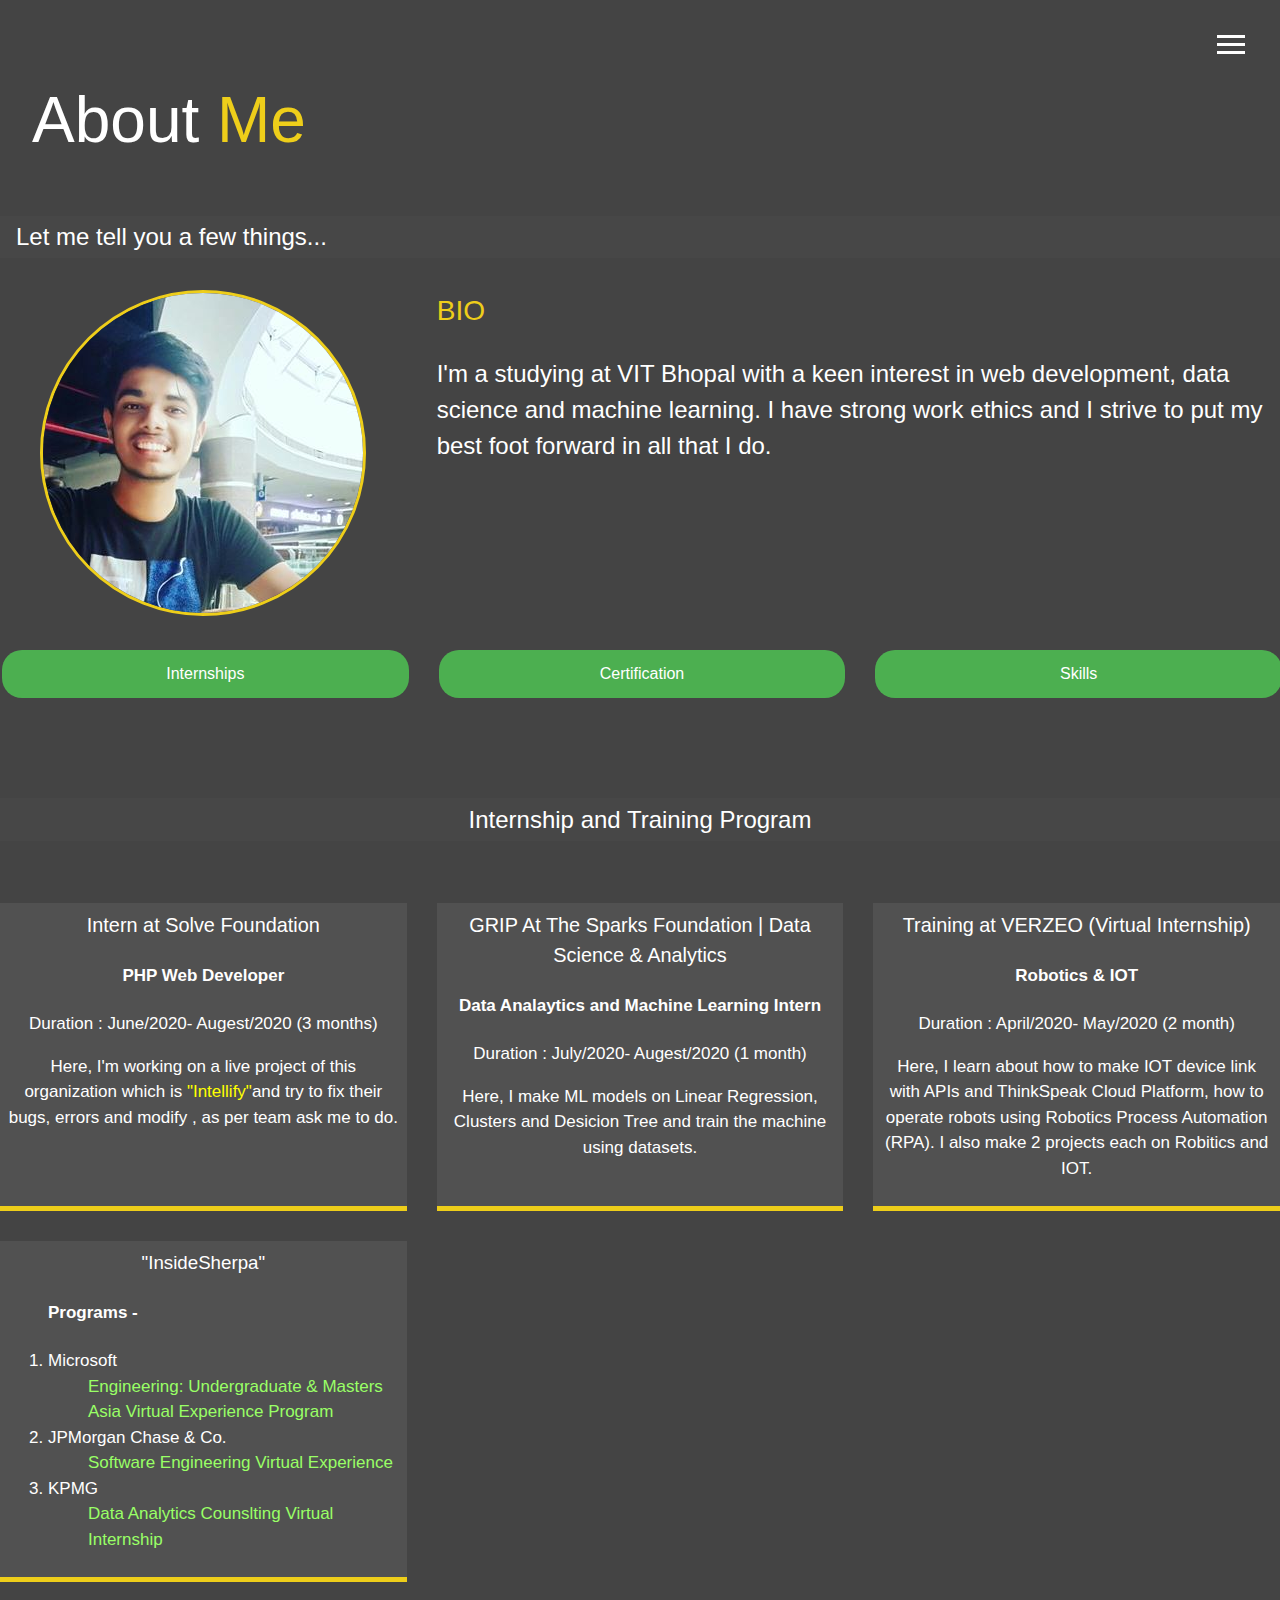
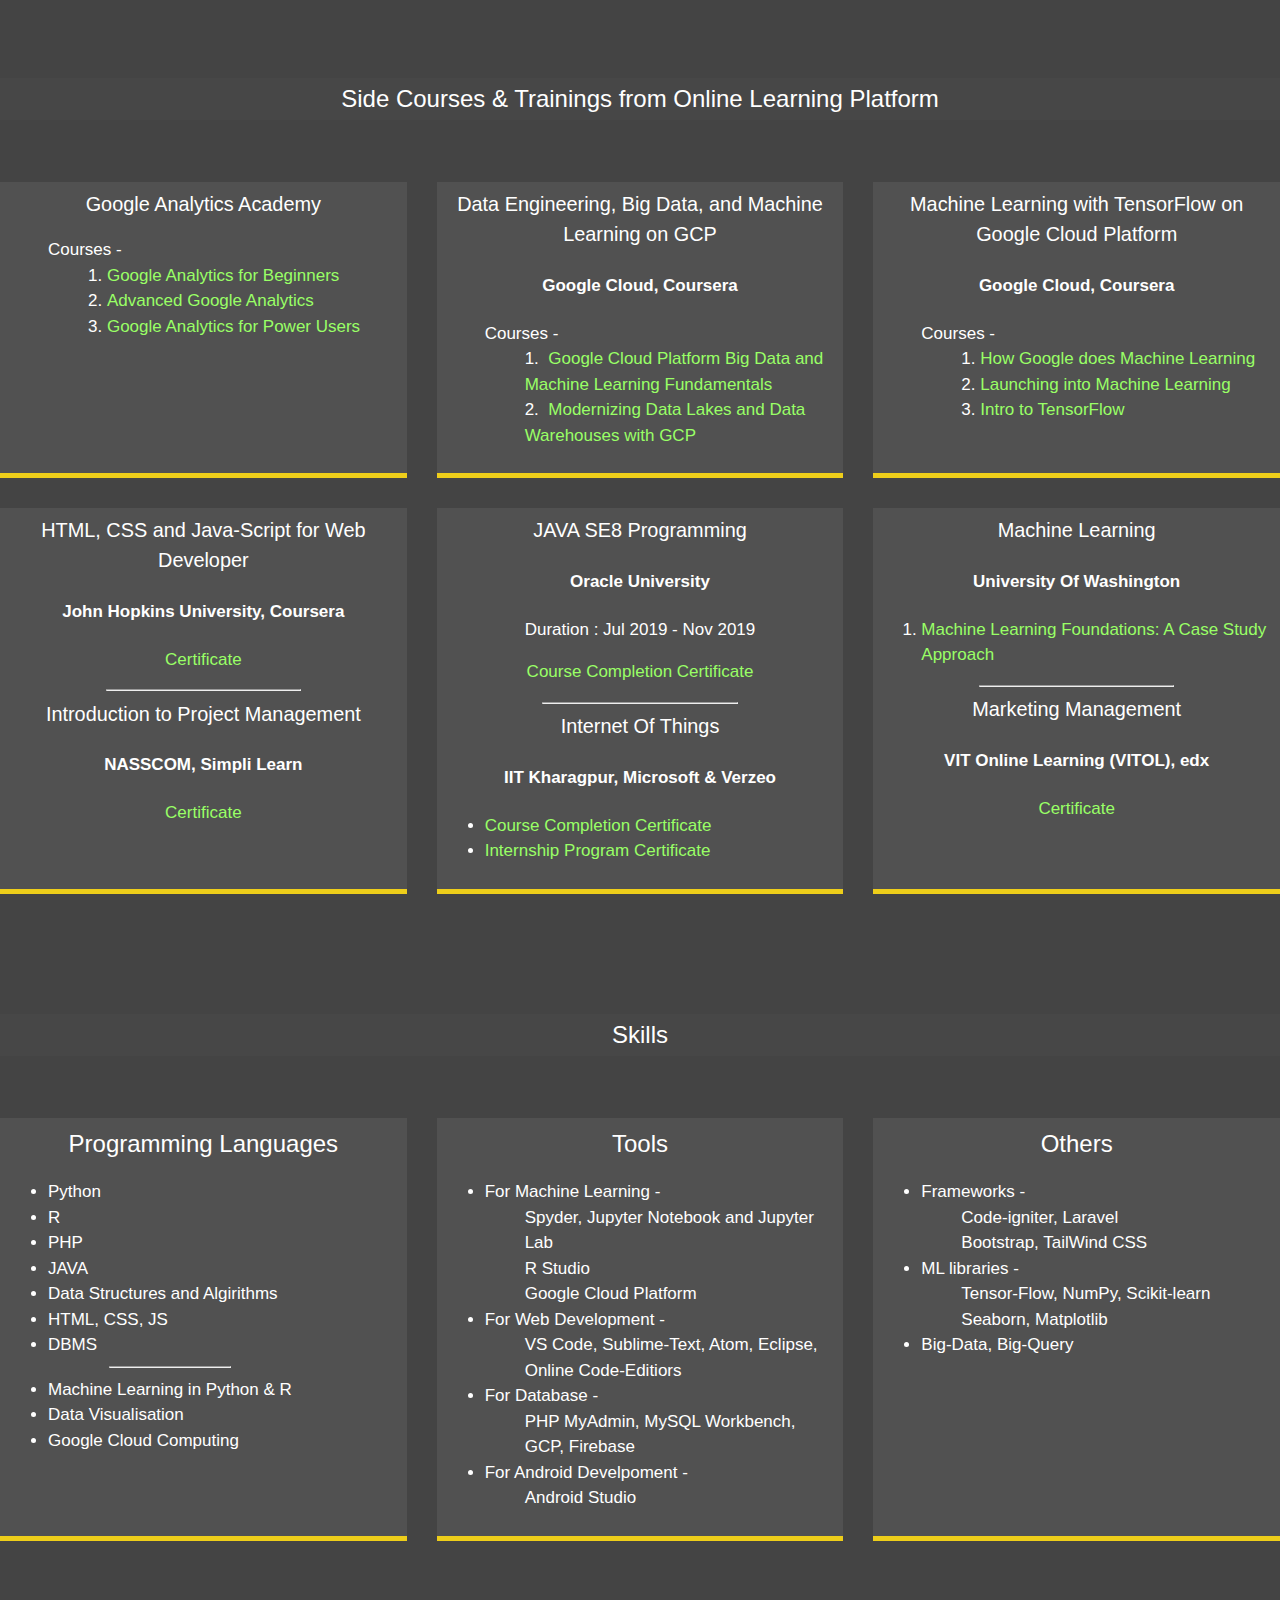
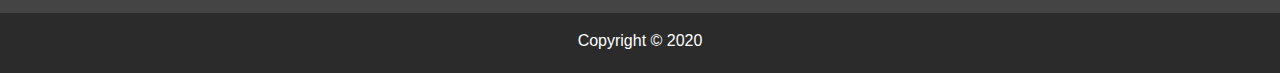
==== commit bfffece5: "update" ====
--- a/about.html
+++ b/about.html
@@ -101,7 +101,7 @@
         <h3>Intern at Solve Foundation</h3>
         <h4 >PHP Web Developer</h4>
         <p style="text-align:center;">Duration : June/2020- Augest/2020 (3 months)</p>
-        <p>Here, I'm working on a live project of this organization which is <a href="https://www.intellify.in/" style="color:yellow;">"Intellify"</a>and try to fix their bugs, errors and modify , as per team ask me to do.</p>
+        <p>Here, I'm working on a live project of this organization which is <a href="https://www.intellify.in/" style="color:yellow;" target="_blank">"Intellify"</a>and try to fix their bugs, errors and modify , as per team ask me to do.</p>
       </div>
 
       <div class="job job-2" style="text-align:center;font-size:17px;">
@@ -125,13 +125,13 @@
         <h3>"InsideSherpa"</h3>
         <ol style="text-align:left;font-size:17px;"><h4>Programs -</h4>
           <li>Microsoft
-            <ul><a href="https://drive.google.com/file/d/1bMHDwF-LGuc4cIsb0git2Sk8dZ-OfUdP/view?usp=sharing" style="color:#99ff66;">Engineering: Undergraduate & Masters Asia Virtual Experience Program</a></ul>
+            <ul><a href="https://drive.google.com/file/d/1bMHDwF-LGuc4cIsb0git2Sk8dZ-OfUdP/view?usp=sharing" style="color:#99ff66;" target="_blank">Engineering: Undergraduate & Masters Asia Virtual Experience Program</a></ul>
           </li>
           <li>JPMorgan Chase & Co.
-             <ul><a href="https://drive.google.com/file/d/1fAaM-tQYH9DxC4-WJKGLihbGCfAVOqj3/view?usp=sharing" style="color:#99ff66;">Software Engineering Virtual Experience</a></ul>
+             <ul><a href="https://drive.google.com/file/d/1fAaM-tQYH9DxC4-WJKGLihbGCfAVOqj3/view?usp=sharing" style="color:#99ff66;" target="_blank">Software Engineering Virtual Experience</a></ul>
           </li>
           <li>KPMG
-            <ul><a href="#" style="color:#99ff66;">Data Analytics Counslting Virtual Internship</a></ul>
+            <ul><a href="#" style="color:#99ff66;" target="_blank">Data Analytics Counslting Virtual Internship</a></ul>
           </li>
         </ol>
       </div>
@@ -146,32 +146,28 @@
         <h3>Google Analytics Academy</h3>
         <p>
         <ol style="text-align:left;"> Courses -
-          <ul>1.&nbsp;<a href="https://drive.google.com/file/d/1KjmK9bnuH4Df-pEMdgXyXZUS2vYz0ytl/view?usp=sharing" style="color:#99ff66;">Google Analytics for Beginners</a></ul>
-          <ul>2.&nbsp;<a href="https://drive.google.com/file/d/1WIYGs_rIxL6e-dhIPyuIGXg5viKgMWpc/view?usp=sharing" style="color:#99ff66;">Advanced Google Analytics</a></ul>
-          <ul>3.&nbsp;<a href="https://drive.google.com/file/d/1SXKKrA2EhtLmAHGpdqkPyNjeBYclgrFD/view?usp=sharing" style="color:#99ff66;">Google Analytics for Power Users</a></ul>
+          <ul>1.&nbsp;<a href="https://drive.google.com/file/d/1KjmK9bnuH4Df-pEMdgXyXZUS2vYz0ytl/view?usp=sharing" style="color:#99ff66;" target="_blank">Google Analytics for Beginners</a></ul>
+          <ul>2.&nbsp;<a href="https://drive.google.com/file/d/1WIYGs_rIxL6e-dhIPyuIGXg5viKgMWpc/view?usp=sharing" style="color:#99ff66;" target="_blank">Advanced Google Analytics</a></ul>
+          <ul>3.&nbsp;<a href="https://drive.google.com/file/d/1SXKKrA2EhtLmAHGpdqkPyNjeBYclgrFD/view?usp=sharing" style="color:#99ff66;" target="_blank">Google Analytics for Power Users</a></ul>
         </ol>
         </p>
       </div>
       <div class="job job-2" style="text-align:center;font-size:17px;">
         <h3>Data Engineering, Big Data, and Machine Learning on GCP </h3>
         <h4>Google Cloud, Coursera</h4>
-        <p>
         <ol style="text-align:left;"> Courses -
-          <ul>1.&nbsp;<a href="https://drive.google.com/file/d/1bWywzRlRcr4fO7jMifocx57kSGI6VZYQ/view?usp=sharing" style="color:#99ff66;"> Google Cloud Platform Big Data and Machine Learning Fundamentals</a></ul>
-          <ul>2.&nbsp;<a href="#" style="color:#99ff66;"> Modernizing Data Lakes and Data Warehouses with GCP</a></ul>
-        </ol>
-        </p>
+          <ul>1.&nbsp;<a href="https://drive.google.com/file/d/1bWywzRlRcr4fO7jMifocx57kSGI6VZYQ/view?usp=sharing" style="color:#99ff66;" target="_blank"> Google Cloud Platform Big Data and Machine Learning Fundamentals</a></ul>
+          <ul>2.&nbsp;<a href="#" style="color:#99ff66;" target="_blank"> Modernizing Data Lakes and Data Warehouses with GCP</a></ul>
+        </ol>
       </div>
       <div class="job job-3" style="text-align:center;font-size:17px;">
         <h3>Machine Learning with TensorFlow on Google Cloud Platform</h3>
         <h4>Google Cloud, Coursera</h4>
-        <p>
         <ol style="text-align:left;"> Courses -
-          <ul>1.&nbsp;<a href="https://drive.google.com/file/d/1aDdbaKdDbLn969JVys9tN49f_W-ACBBn/view?usp=sharing" style="color:#99ff66;">How Google does Machine Learning</a></ul>
-          <ul>2.&nbsp;<a href="https://drive.google.com/file/d/1CbVLfqXdLZOXk4iX2xsqKz6OgVk77iPs/view?usp=sharing" style="color:#99ff66;">Launching into Machine Learning</a></ul>
-          <ul>3.&nbsp;<a href="#" style="color:#99ff66;">Intro to TensorFlow</a></ul>
-        </ol>
-        </p>
+          <ul>1.&nbsp;<a href="https://drive.google.com/file/d/1aDdbaKdDbLn969JVys9tN49f_W-ACBBn/view?usp=sharing" style="color:#99ff66;" target="_blank">How Google does Machine Learning</a></ul>
+          <ul>2.&nbsp;<a href="https://drive.google.com/file/d/1CbVLfqXdLZOXk4iX2xsqKz6OgVk77iPs/view?usp=sharing" style="color:#99ff66;" target="_blank">Launching into Machine Learning</a></ul>
+          <ul>3.&nbsp;<a href="#" style="color:#99ff66;" target="_blank">Intro to TensorFlow</a></ul>
+        </ol>
       </div>
     </div>
     <div class="about-info">
@@ -179,13 +175,13 @@
         <h3>HTML, CSS and Java-Script for Web Developer</h3>
         <h4>John Hopkins University, Coursera</h4>
         <p>
-          <a href="https://drive.google.com/file/d/1d8cEOuMLp9WMgV2Q_ejoeO-XN0BTAaKI/view?usp=sharing" style="color:#99ff66;">Certificate</a>
+          <a href="https://drive.google.com/file/d/1d8cEOuMLp9WMgV2Q_ejoeO-XN0BTAaKI/view?usp=sharing" style="color:#99ff66;" target="_blank">Certificate</a>
         </p>
         <hr style="width:50%;text-align:center;">
         <h3>Introduction to Project Management</h3>
         <h4>NASSCOM, Simpli Learn</h4>
         <p>
-          <a href="https://drive.google.com/file/d/1WCUzYiV1dquwlZ5uZd-lqvBJCsRfJPOF/view?usp=sharing" style="color:#99ff66;">Certificate</a>
+          <a href="https://drive.google.com/file/d/1WCUzYiV1dquwlZ5uZd-lqvBJCsRfJPOF/view?usp=sharing" style="color:#99ff66;" target="_blank">Certificate</a>
         </p>
       </div>
 
@@ -194,32 +190,28 @@
         <h4>Oracle University</h4>
         <p style="text-align:center;">Duration : Jul 2019 - Nov 2019</p>
         <p>
-          <a href="#" style="color:#99ff66;">Course Completion Certificate</a>
+          <a href="#" style="color:#99ff66;" target="_blank">Course Completion Certificate</a>
         </p>
         <hr style="width:50%;text-align:center;">
         <h3>Internet Of Things</h3>
         <h4>IIT Kharagpur, Microsoft & Verzeo</h4>
 
-        <p>
           <ul style="text-align:left;">
-            <li><a href="https://drive.google.com/file/d/1IzFGZdpGyY32pGTRT_-skdJ9GFTwsmZg/view?usp=sharing" style="color:#99ff66;">Course Completion Certificate</a></li>
-            <li><a href="https://drive.google.com/file/d/1xE6KlZ2TLpBxuHrGuLYf6UqlZDzsDBd-/view?usp=sharing" style="color:#99ff66;">Internship Program Certificate</a></li>
+            <li><a href="https://drive.google.com/file/d/1IzFGZdpGyY32pGTRT_-skdJ9GFTwsmZg/view?usp=sharing" style="color:#99ff66;" target="_blank">Course Completion Certificate</a></li>
+            <li><a href="https://drive.google.com/file/d/1xE6KlZ2TLpBxuHrGuLYf6UqlZDzsDBd-/view?usp=sharing" style="color:#99ff66;" target="_blank">Internship Program Certificate</a></li>
           </ul>
-        </p>
       </div>
       <div class="job job-3" style="text-align:center;font-size:17px;">
         <h3>Machine Learning</h3>
         <h4>University Of Washington</h4>
-        <p>
           <ol style="text-align:left;">
-            <li><a href="#" style="color:#99ff66;">Machine Learning Foundations: A Case Study Approach</a></li>
+            <li><a href="#" style="color:#99ff66;" target="_blank">Machine Learning Foundations: A Case Study Approach</a></li>
           </ol>
-        </p>
         <hr style="width:50%;text-align:center;">
         <h3>Marketing Management</h3>
         <h4>VIT Online Learning (VITOL), edx</h4>
         <p>
-          <a href="https://drive.google.com/file/d/1bmPHK0dSgkzPF94CCcz6lHrWXX5ecCft/view?usp=sharing" style="color:#99ff66;">Certificate</a>
+          <a href="https://drive.google.com/file/d/1bmPHK0dSgkzPF94CCcz6lHrWXX5ecCft/view?usp=sharing" style="color:#99ff66;" target="_blank">Certificate</a>
         </p>
       </div>
     </div><br><br><br>
@@ -232,7 +224,7 @@
     <div class="about-info">
       <div class="job job-1" style="text-align:center;">
         <h2>Programming Languages</h2>
-        <p><ul style="float: left;text-align: left;font-size:17px;">
+        <ul style="float: left;text-align: left;font-size:17px;">
             <li>Python</li>
             <li>R</li>
             <li>PHP</li>
@@ -244,7 +236,7 @@
             <li>Machine Learning in Python & R</li>
             <li>Data Visualisation</li>
             <li>Google Cloud Computing</li>
-        </ul></p>
+        </ul>
       </div>
 
       <div class="job job-2" style="text-align:center;">
@@ -269,7 +261,7 @@
 
       <div class="job job-3" style="text-align:center;">
         <h2>Others</h2>
-        <p><ul style="float: left;text-align:left;font-size:17px;">
+        <ul style="float: left;text-align:left;font-size:17px;">
           <li>Frameworks -
             <ul>Code-igniter, Laravel</ul>
             <ul>Bootstrap, TailWind CSS</ul>
@@ -281,7 +273,7 @@
           </li>
           <li>Big-Data, Big-Query</li>
 
-        </ul></p>
+        </ul>
       </div>
     </section><br><br><br>
 
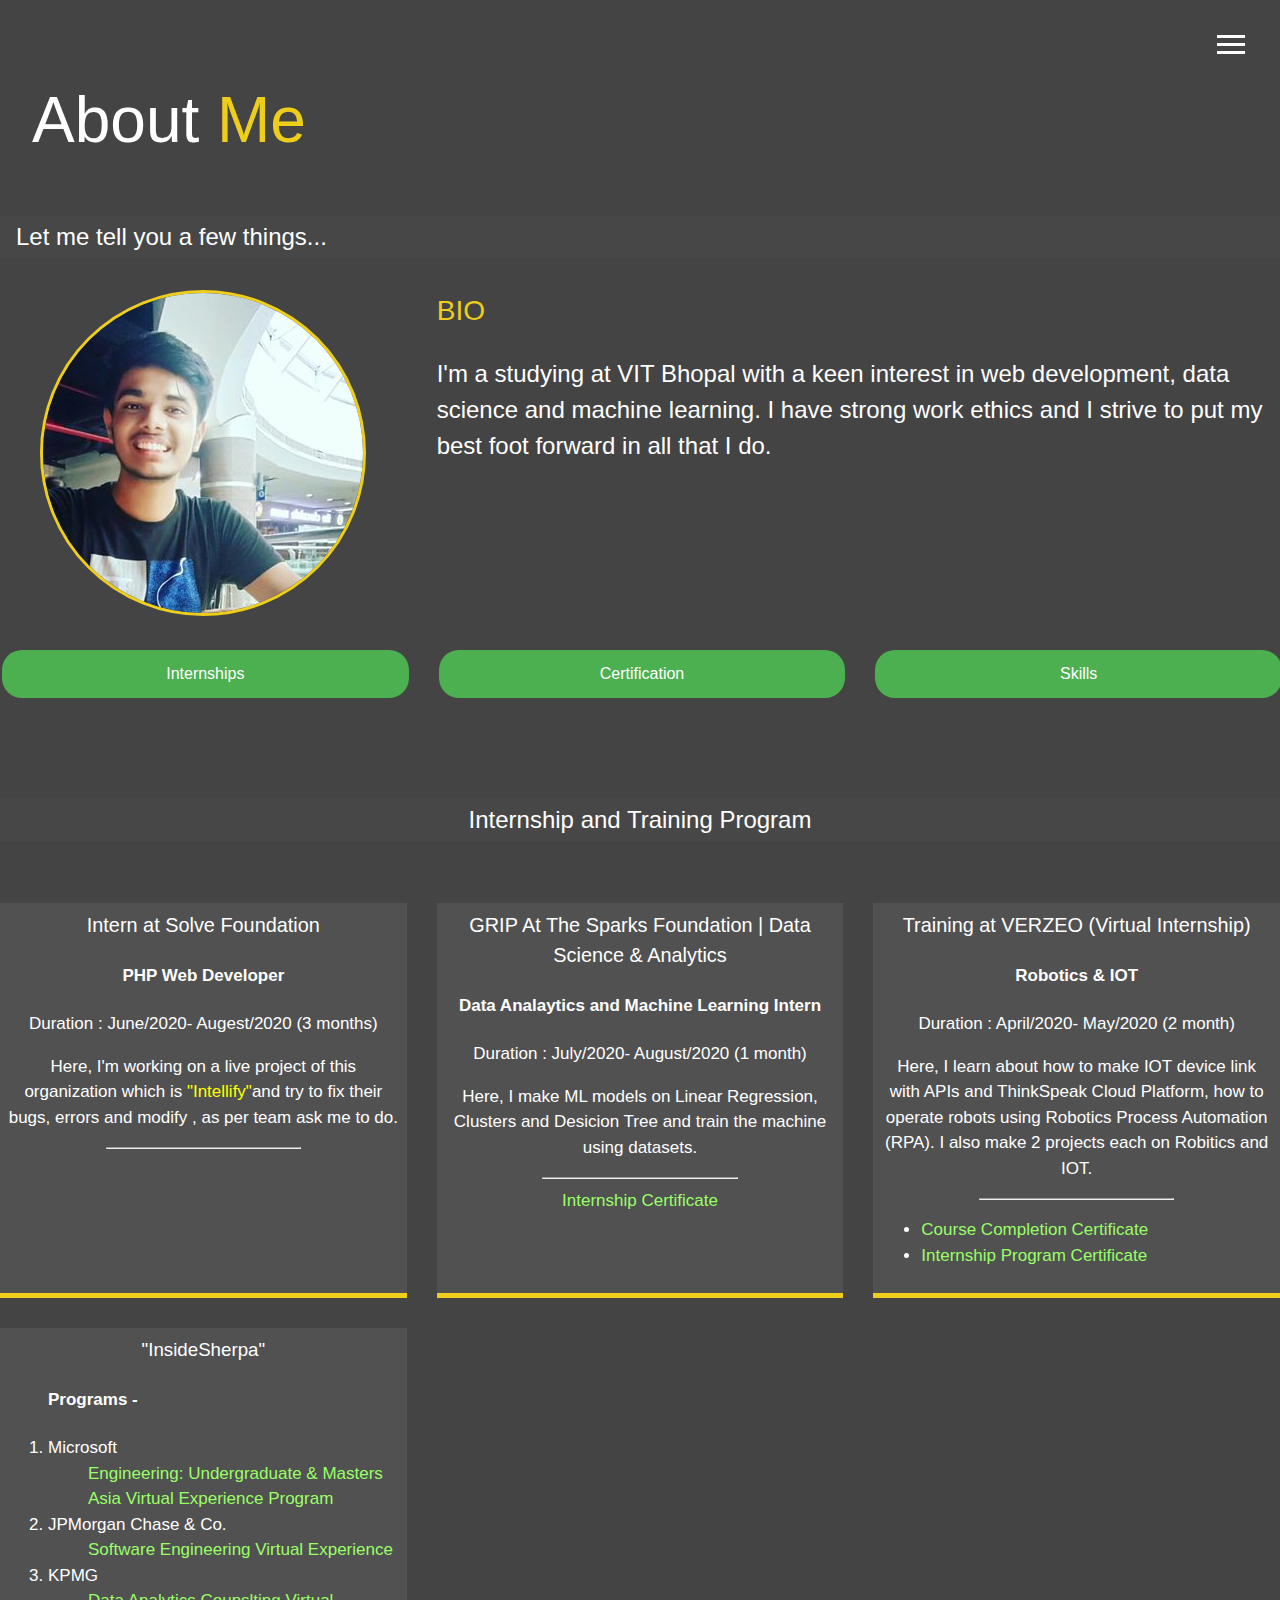
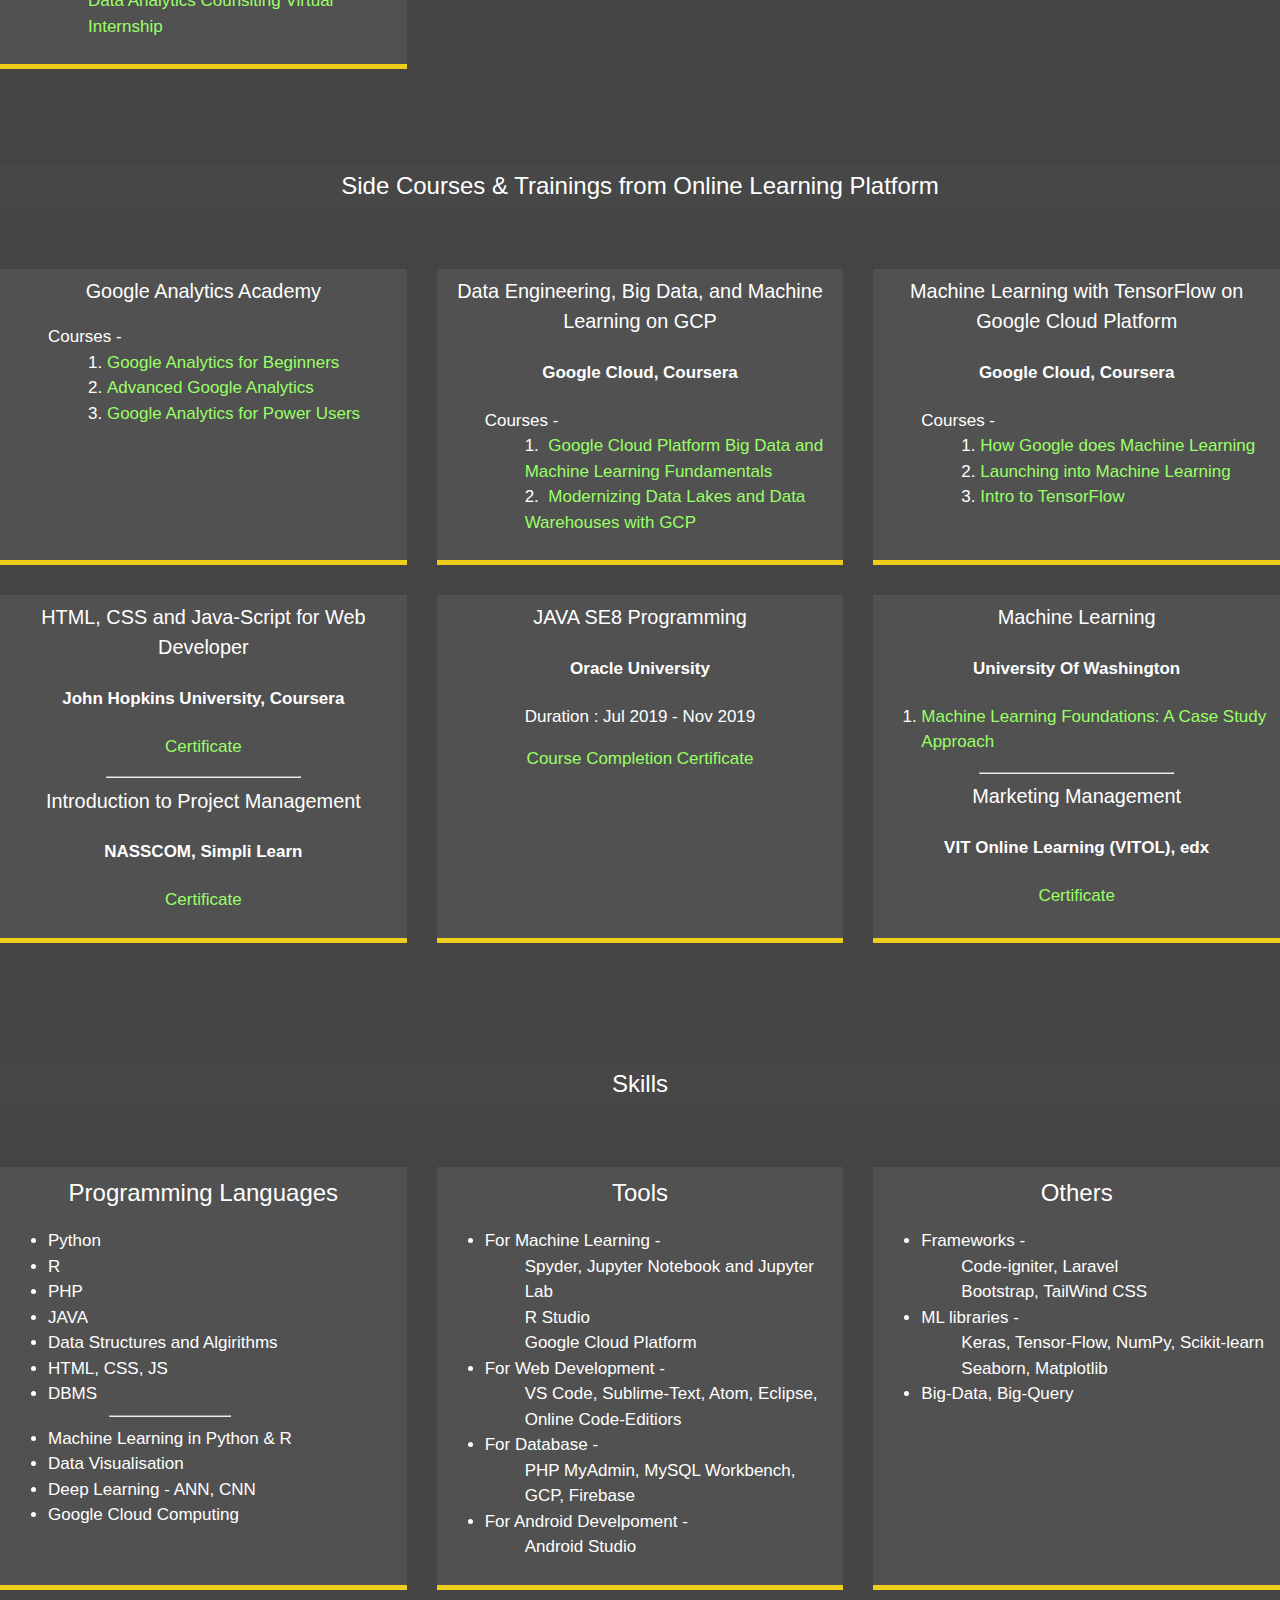
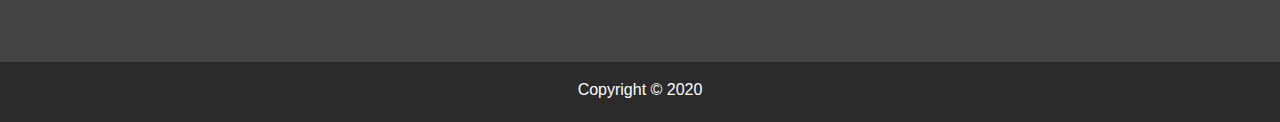
==== commit 8eb53fb2: "update" ====
--- a/about.html
+++ b/about.html
@@ -102,13 +102,16 @@
         <h4 >PHP Web Developer</h4>
         <p style="text-align:center;">Duration : June/2020- Augest/2020 (3 months)</p>
         <p>Here, I'm working on a live project of this organization which is <a href="https://www.intellify.in/" style="color:yellow;" target="_blank">"Intellify"</a>and try to fix their bugs, errors and modify , as per team ask me to do.</p>
+          <hr style="width:50%;text-align:center;">
       </div>
 
       <div class="job job-2" style="text-align:center;font-size:17px;">
         <h3>GRIP At The Sparks Foundation | Data Science & Analytics</h3>
         <h4>Data Analaytics and Machine Learning Intern</h4>
-        <p style="text-align:center;">Duration : July/2020- Augest/2020 (1 month)</p>
+        <p style="text-align:center;">Duration : July/2020- August/2020 (1 month)</p>
         <p>Here, I make ML models on Linear Regression, Clusters and Desicion Tree and train the machine using datasets.</p>
+        <hr style="width:50%;text-align:center;">
+        <a href="https://drive.google.com/file/d/10OCz8Cjze7UunuPlylmRhvIVyLKvrjx4/view?usp=sharing" style="color:#99ff66;" target="_blank">Internship Certificate</a><br>
       </div>
 
       <div class="job job-3" style="text-align:center;font-size:17px;">
@@ -118,6 +121,12 @@
         <p>Here, I learn about how to make IOT device link with APIs and ThinkSpeak Cloud Platform, how to operate robots using Robotics Process Automation (RPA).
           I also make 2 projects each on Robitics and IOT.
         </p>
+          <hr style="width:50%;text-align:center;">
+
+          <ul style="text-align:left;">
+            <li><a href="https://drive.google.com/file/d/1IzFGZdpGyY32pGTRT_-skdJ9GFTwsmZg/view?usp=sharing" style="color:#99ff66;" target="_blank">Course Completion Certificate</a></li>
+            <li><a href="https://drive.google.com/file/d/1xE6KlZ2TLpBxuHrGuLYf6UqlZDzsDBd-/view?usp=sharing" style="color:#99ff66;" target="_blank">Internship Program Certificate</a></li>
+          </ul>
       </div>
     </div>
     <div class="about-info">
@@ -131,7 +140,7 @@
              <ul><a href="https://drive.google.com/file/d/1fAaM-tQYH9DxC4-WJKGLihbGCfAVOqj3/view?usp=sharing" style="color:#99ff66;" target="_blank">Software Engineering Virtual Experience</a></ul>
           </li>
           <li>KPMG
-            <ul><a href="#" style="color:#99ff66;" target="_blank">Data Analytics Counslting Virtual Internship</a></ul>
+            <ul><a href="https://drive.google.com/file/d/1AQjoq3MbVdHa7JCSUWDtiokvl-36RELn/view?usp=sharing" style="color:#99ff66;" target="_blank">Data Analytics Counslting Virtual Internship</a></ul>
           </li>
         </ol>
       </div>
@@ -144,13 +153,11 @@
     <div class="about-info">
       <div class="job job-1" style="text-align:center;font-size:17px;">
         <h3>Google Analytics Academy</h3>
-        <p>
         <ol style="text-align:left;"> Courses -
           <ul>1.&nbsp;<a href="https://drive.google.com/file/d/1KjmK9bnuH4Df-pEMdgXyXZUS2vYz0ytl/view?usp=sharing" style="color:#99ff66;" target="_blank">Google Analytics for Beginners</a></ul>
           <ul>2.&nbsp;<a href="https://drive.google.com/file/d/1WIYGs_rIxL6e-dhIPyuIGXg5viKgMWpc/view?usp=sharing" style="color:#99ff66;" target="_blank">Advanced Google Analytics</a></ul>
           <ul>3.&nbsp;<a href="https://drive.google.com/file/d/1SXKKrA2EhtLmAHGpdqkPyNjeBYclgrFD/view?usp=sharing" style="color:#99ff66;" target="_blank">Google Analytics for Power Users</a></ul>
         </ol>
-        </p>
       </div>
       <div class="job job-2" style="text-align:center;font-size:17px;">
         <h3>Data Engineering, Big Data, and Machine Learning on GCP </h3>
@@ -192,14 +199,6 @@
         <p>
           <a href="#" style="color:#99ff66;" target="_blank">Course Completion Certificate</a>
         </p>
-        <hr style="width:50%;text-align:center;">
-        <h3>Internet Of Things</h3>
-        <h4>IIT Kharagpur, Microsoft & Verzeo</h4>
-
-          <ul style="text-align:left;">
-            <li><a href="https://drive.google.com/file/d/1IzFGZdpGyY32pGTRT_-skdJ9GFTwsmZg/view?usp=sharing" style="color:#99ff66;" target="_blank">Course Completion Certificate</a></li>
-            <li><a href="https://drive.google.com/file/d/1xE6KlZ2TLpBxuHrGuLYf6UqlZDzsDBd-/view?usp=sharing" style="color:#99ff66;" target="_blank">Internship Program Certificate</a></li>
-          </ul>
       </div>
       <div class="job job-3" style="text-align:center;font-size:17px;">
         <h3>Machine Learning</h3>
@@ -235,6 +234,7 @@
             <hr style="width:50%;text-align:center;">
             <li>Machine Learning in Python & R</li>
             <li>Data Visualisation</li>
+            <li>Deep Learning - ANN, CNN</li>
             <li>Google Cloud Computing</li>
         </ul>
       </div>
@@ -268,7 +268,7 @@
             <ul></ul>
           </li>
           <li>ML libraries -
-            <ul>Tensor-Flow, NumPy, Scikit-learn</ul>
+            <ul>Keras, Tensor-Flow, NumPy, Scikit-learn</ul>
             <ul>Seaborn, Matplotlib</ul>
           </li>
           <li>Big-Data, Big-Query</li>
